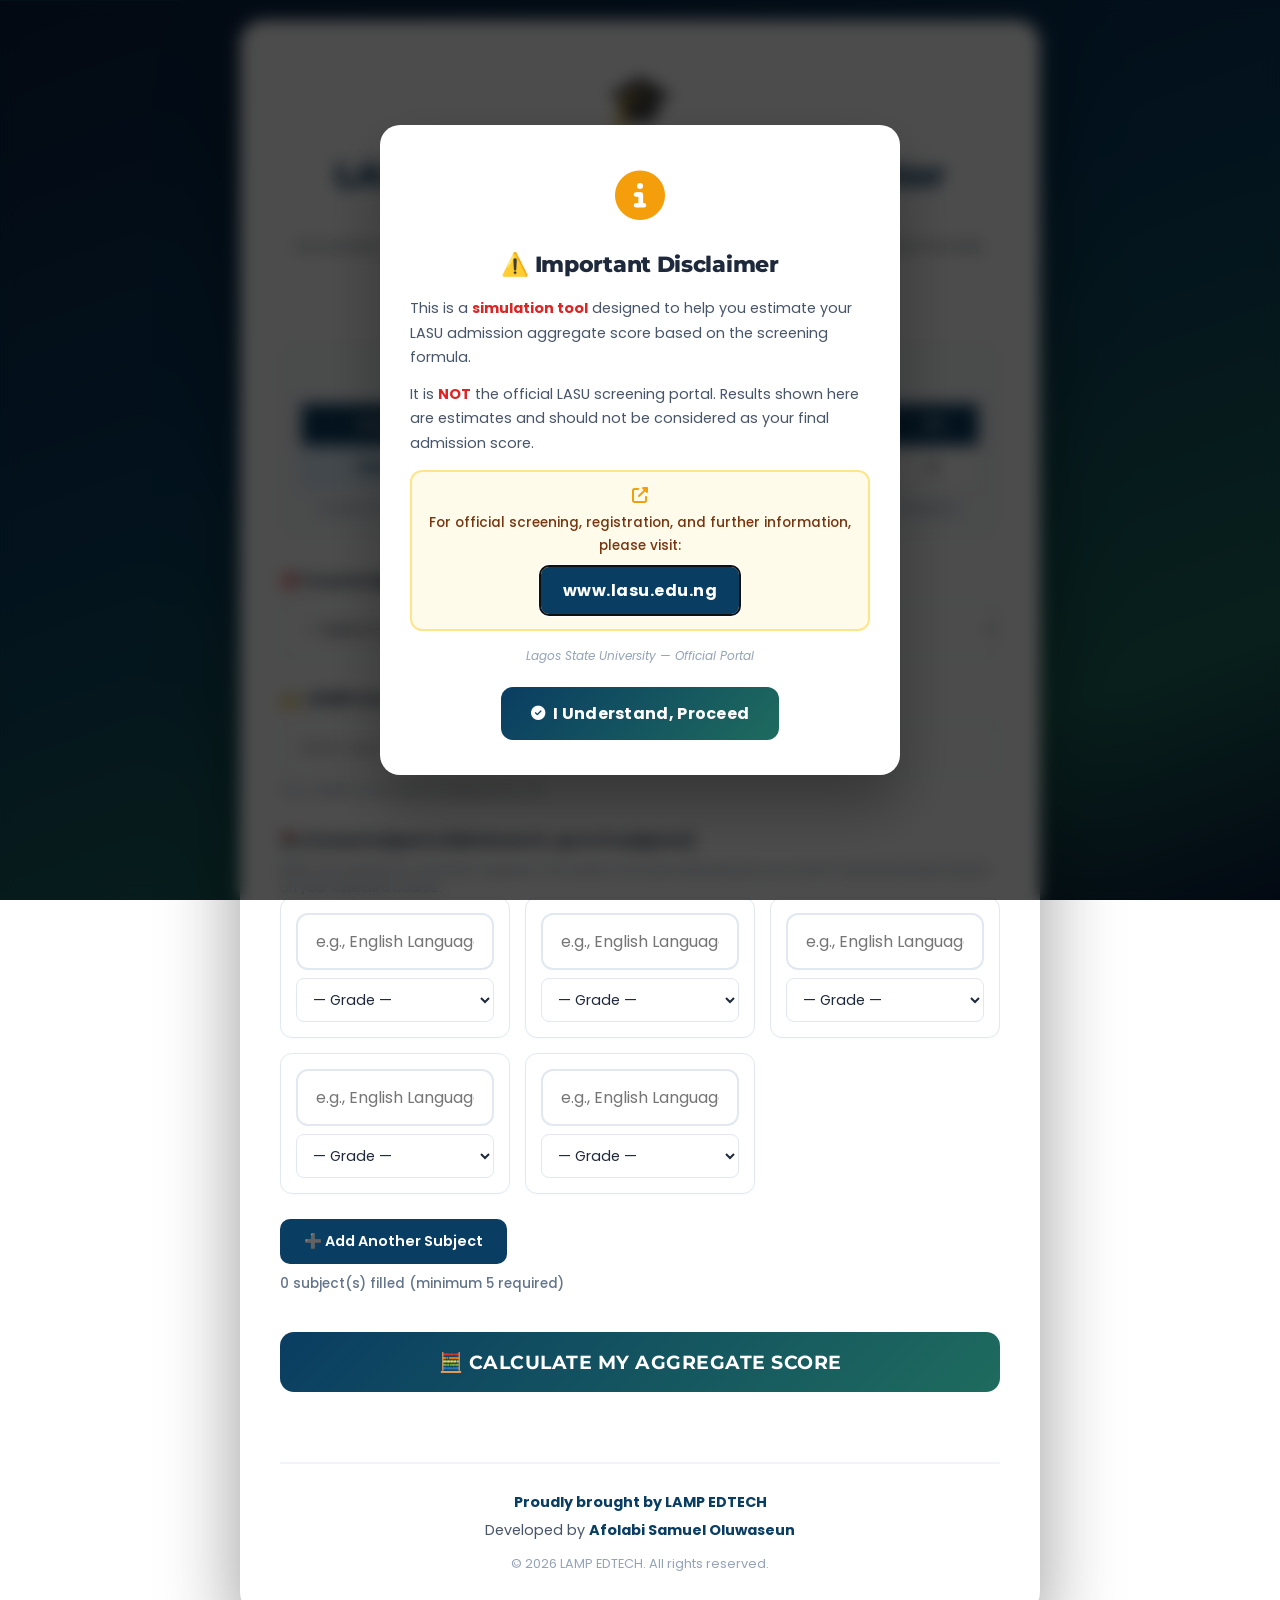
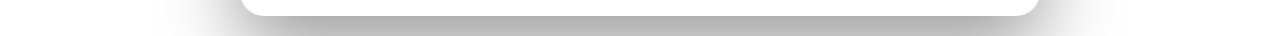
==== index.html @ bafcbec0 "Build: LASU Calculator 2026/2027 by LAMP EDTECH" ====
<!DOCTYPE html>
<html lang="en">
<head>
    <meta charset="UTF-8">
    <meta name="viewport" content="width=device-width, initial-scale=1.0">
    <meta name="description" content="LASU Aggregate Score Calculator — Accurately compute your Lagos State University admission screening score using the updated 2026/2027 formula. Built by LAMP EDTECH.">
    <meta name="author" content="Afolabi Samuel Oluwaseun">
    <meta name="robots" content="index, follow">
    <meta name="keywords" content="LASU aggregate calculator, LASU screening score, LASU admission 2026, Lagos State University aggregate, LASU post UTME calculator, JAMB score calculator, O'Level grading points, LASU cut off mark, LAMP EDTECH, Afolabi Samuel Oluwaseun">
    <meta http-equiv="X-Frame-Options" content="DENY">
    <meta name="google-site-verification" content="2TdsOLUI5B5F-G9WFXVzpmlp4ZjfDeLFNkcHm5GPo3M" />
    
    <title>LASU Aggregate Score Calculator 2026/2027 | LAMP EDTECH</title>
    
    <!-- Open Graph / Social Media Meta Tags -->
    <meta property="og:type" content="website">
    <meta property="og:url" content="https://afolabisamuel.netlify.app/lasu-calculator">
    <meta property="og:title" content="LASU Aggregate Score Calculator 2026/2027 | Free Online Tool">
    <meta property="og:description" content="Calculate your Lagos State University (LASU) admission aggregate score instantly. Uses the updated screening formula — JAMB × 0.15 + Best 5 O'Level relevant grades. Built by LAMP EDTECH.">
    <meta property="og:image" content="https://afolabisamuel.netlify.app/lasu-calculator-og.jpg">
    <meta property="og:image:alt" content="LASU Aggregate Score Calculator by LAMP EDTECH">
    <meta property="og:image:width" content="1200">
    <meta property="og:image:height" content="630">
    <meta property="og:site_name" content="LAMP EDTECH — LASU Aggregate Calculator">
    <meta property="og:locale" content="en_NG">
    
    <!-- Twitter Card -->
    <meta name="twitter:card" content="summary_large_image">
    <meta name="twitter:url" content="https://afolabisamuel.netlify.app/lasu-calculator">
    <meta name="twitter:title" content="LASU Aggregate Score Calculator 2026/2027 | LAMP EDTECH">
    <meta name="twitter:description" content="Instantly compute your LASU admission aggregate score. JAMB × 0.15 + Best 5 O'Level grades. Updated 2026/2027 screening formula.">
    <meta name="twitter:image" content="https://afolabisamuel.netlify.app/lasu-calculator-og.jpg">
    <meta name="twitter:image:alt" content="LASU Aggregate Score Calculator interface">

    <!-- Favicon & Icons -->
    <link rel="icon" type="image/svg+xml" href="logo.png">
    <link rel="apple-touch-icon" href="logo.png">
    <link rel="canonical" href="https://afolabisamuel.netlify.app/lasu-calculator">
    
    <!-- Fonts -->
    <link href="https://fonts.googleapis.com/css2?family=Poppins:wght@300;400;600;700;800&family=Montserrat:wght@400;500;700;900&display=swap" rel="stylesheet">
    
    <!-- Font Awesome Icons -->
    <link rel="stylesheet" href="https://cdnjs.cloudflare.com/ajax/libs/font-awesome/6.4.0/css/all.min.css">
    
    <!-- Stylesheet -->
    <link rel="stylesheet" href="style.css">

    <!-- Structured Data -->
    <script type="application/ld+json">
    {
      "@context": "https://schema.org",
      "@type": "WebApplication",
      "name": "LASU Aggregate Score Calculator",
      "url": "https://afolabisamuel.netlify.app/lasu-calculator",
      "description": "Calculate your Lagos State University admission aggregate score using the updated 2026/2027 screening formula.",
      "applicationCategory": "EducationalApplication",
      "operatingSystem": "All",
      "browserRequirements": "Requires JavaScript",
      "offers": {
        "@type": "Offer",
        "price": "0",
        "priceCurrency": "NGN"
      },
      "author": {
        "@type": "Person",
        "name": "Afolabi Samuel Oluwaseun",
        "url": "https://afolabisamuel.netlify.app/",
        "jobTitle": "Full-Stack Developer & Mathematics Educator",
        "alumniOf": {
          "@type": "CollegeOrUniversity",
          "name": "Lagos State University (LASU)"
        }
      },
      "publisher": {
        "@type": "Organization",
        "name": "LAMP EDTECH",
        "url": "https://afolabisamuel.netlify.app/"
      },
      "about": {
        "@type": "Thing",
        "name": "LASU Admission Screening",
        "description": "The Lagos State University admission screening aggregate is calculated as JAMB Score × 0.15 plus the sum of points from the best 5 relevant O'Level subjects."
      },
      "keywords": "LASU aggregate, LASU screening, LASU admission, JAMB calculation, O'Level points"
    }
    </script>

    <!-- Breadcrumb Structured Data -->
    <script type="application/ld+json">
    {
      "@context": "https://schema.org",
      "@type": "BreadcrumbList",
      "itemListElement": [
        {
          "@type": "ListItem",
          "position": 1,
          "name": "Home",
          "item": "https://afolabisamuel.netlify.app/"
        },
        {
          "@type": "ListItem",
          "position": 2,
          "name": "LASU Aggregate Calculator",
          "item": "https://afolabisamuel.netlify.app/lasu-calculator"
        }
      ]
    }
    </script>
</head>
<body>
    <!-- Skip to Main Content (Accessibility) -->
    <a href="#main-content" class="skip-link">Skip to main content</a>

    <!-- Main Content -->
    <main id="main-content">
        <div class="container">
            
            <!-- Header -->
            <header class="header">
                <div class="logo-text" aria-hidden="true">🎓</div>
                <h1>LASU Aggregate Score Calculator</h1>
                <p class="subtitle">Lagos State University — New Screening Formula 2026/2027</p>
                <p class="header-description">Accurately compute your LASU admission aggregate score using the official updated formula. 
                JAMB Score × 0.15 + Best 5 Relevant O'Level Subject Points.</p>
            </header>

            <!-- Grade Points Reference Table -->
            <section class="grade-reference" aria-label="O'Level Grade Points Reference">
                <h2>📊 O'Level Grade Points Reference</h2>
                <table>
                    <caption class="sr-only">Grade to Points conversion table for O'Level results</caption>
                    <thead>
                        <tr>
                            <th scope="col">Grade</th>
                            <td>A1</td>
                            <td>B2</td>
                            <td>B3</td>
                            <td>C4</td>
                            <td>C5</td>
                            <td>C6</td>
                        </tr>
                    </thead>
                    <tbody>
                        <tr>
                            <th scope="row">Points</th>
                            <td>8</td>
                            <td>7</td>
                            <td>6</td>
                            <td>5</td>
                            <td>4</td>
                            <td>3</td>
                        </tr>
                    </tbody>
                </table>
                <p class="table-note">Grades D7, E8, and F9 earn 0 points. The system automatically selects your best 5 relevant subjects.</p>
            </section>

            <!-- Course Selection -->
            <section class="form-section">
                <label for="courseSelect">🎯 Course Applied For</label>
                <select id="courseSelect" onchange="handleCourseChange()" aria-describedby="courseHint">
                    <option value="">— Select from list or type below —</option>
                    <optgroup label="Faculty of Science">
                        <option value="Medicine & Surgery">Medicine & Surgery</option>
                        <option value="Pharmacy">Pharmacy</option>
                        <option value="Nursing Science">Nursing Science</option>
                        <option value="Computer Science">Computer Science</option>
                        <option value="Biochemistry">Biochemistry</option>
                        <option value="Microbiology">Microbiology</option>
                        <option value="Physics">Physics</option>
                        <option value="Chemistry">Chemistry</option>
                    </optgroup>
                    <optgroup label="Faculty of Engineering">
                        <option value="Mechanical Engineering">Mechanical Engineering</option>
                        <option value="Electrical Engineering">Electrical Engineering</option>
                        <option value="Civil Engineering">Civil Engineering</option>
                        <option value="Chemical Engineering">Chemical Engineering</option>
                    </optgroup>
                    <optgroup label="Faculty of Law">
                        <option value="Law">Law (LL.B)</option>
                    </optgroup>
                    <optgroup label="Faculty of Management Sciences">
                        <option value="Accounting">Accounting</option>
                        <option value="Business Administration">Business Administration</option>
                        <option value="Banking & Finance">Banking & Finance</option>
                        <option value="Marketing">Marketing</option>
                    </optgroup>
                    <optgroup label="Faculty of Arts & Social Sciences">
                        <option value="Mass Communication">Mass Communication</option>
                        <option value="Political Science">Political Science</option>
                        <option value="Sociology">Sociology</option>
                        <option value="Economics">Economics</option>
                        <option value="English Language">English & Literary Studies</option>
                    </optgroup>
                    <option value="__other__">🔹 Other (Type manually below)</option>
                </select>
                <input 
                    type="text" 
                    id="courseManual" 
                    placeholder="If course not listed, type it here" 
                    onfocus="handleManualCourseFocus()"
                    oninput="handleManualCourseInput()"
                    aria-label="Manual course entry"
                >
                <small id="courseHint" class="hint-text" role="status" aria-live="polite"></small>
            </section>

            <!-- JAMB Score -->
            <section class="form-section">
                <label for="jambScore">✍️ JAMB Score (0 – 400)</label>
                <input 
                    type="number" 
                    id="jambScore" 
                    min="0" 
                    max="400" 
                    placeholder="Enter your JAMB score here"
                    aria-describedby="jambHint"
                >
                <small id="jambHint" class="hint-text">Your JAMB score will be multiplied by 0.15</small>
            </section>

            <!-- O'Level Subjects -->
            <section class="form-section">
                <label>📚 O'Level Subjects (Minimum 5, up to 9 subjects)</label>
                <p class="hint-text">Enter your grades for at least 5 subjects. The system will automatically pick your best 5 relevant grades based on your selected course.</p>
                
                <div id="subjectsContainer" class="subjects-container" role="group" aria-label="O'Level subjects entry">
                    <!-- Subject rows will be added dynamically by JavaScript -->
                </div>
                
                <button type="button" class="add-subject-btn" id="addSubjectBtn" onclick="addSubjectRow()" aria-label="Add another subject row">
                    ➕ Add Another Subject
                </button>
                <small id="subjectCount" class="hint-text" role="status" aria-live="polite">0 subjects added (minimum 5 required)</small>
            </section>

            <!-- Calculate Button -->
            <button class="calculate-btn" onclick="calculateAggregate()" aria-label="Calculate your LASU aggregate score">
                🧮 Calculate My Aggregate Score
            </button>

            <!-- Result Section -->
            <section id="resultContainer" class="result-container" aria-live="polite" aria-atomic="true">
                <div class="result-header">
                    <h2>📋 Your LASU Aggregate Result</h2>
                </div>
                <div class="aggregate-score-display">
                    <span class="aggregate-number" id="aggregateScore">0.00%</span>
                </div>
                <div id="breakdownContainer" class="breakdown-container">
                    <!-- Breakdown inserted by JavaScript -->
                </div>
                <div class="result-note">
                    <p>⚠️ This is an estimate based on the updated LASU screening formula.</p>
                    <p>Please verify with the <a href="https://lasu.edu.ng" target="_blank" rel="noopener noreferrer">official LASU portal</a>.</p>
                </div>
            </section>

            <!-- Footer -->
            <footer class="footer">
                <p><strong>Proudly brought by LAMP EDTECH</strong></p>
                <p>Developed by <strong>Afolabi Samuel Oluwaseun</strong></p>
                <p class="footer-small">© 2026 LAMP EDTECH. All rights reserved.</p>
            </footer>

        </div>
    </main>

    <!-- JavaScript -->
    <script src="script.js"></script>
</body>
</html>
---- style.css ----
/* ============================================
   LASU Aggregate Calculator — LAMP EDTECH
   Developed by Afolabi Samuel Oluwaseun
   ============================================ */

/* ---------- RESET & BASE ---------- */
* {
    margin: 0;
    padding: 0;
    box-sizing: border-box;
}

body {
    font-family: 'Poppins', 'Segoe UI', sans-serif;
    background: linear-gradient(160deg, #0a1f3f 0%, #0a3d62 40%, #1e6b5e 80%, #0a1f3f 100%);
    background-attachment: fixed;
    min-height: 100vh;
    padding: 20px;
    display: flex;
    align-items: center;
    justify-content: center;
    color: #333;
}

.sr-only {
    position: absolute;
    width: 1px;
    height: 1px;
    padding: 0;
    margin: -1px;
    overflow: hidden;
    clip: rect(0, 0, 0, 0);
    border: 0;
}

.skip-link {
    position: absolute;
    top: -40px;
    left: 0;
    background: #0a3d62;
    color: white;
    padding: 8px;
    z-index: 100;
    transition: top 0.3s;
}
.skip-link:focus {
    top: 0;
}

.container {
    background: #ffffff;
    border-radius: 24px;
    padding: 40px;
    max-width: 800px;
    width: 100%;
    box-shadow: 0 30px 80px rgba(0, 0, 0, 0.4);
}

/* ---------- HEADER ---------- */
.header {
    text-align: center;
    margin-bottom: 35px;
    padding-bottom: 25px;
    border-bottom: 2px solid #f0f4f8;
}

.logo-text {
    font-size: 55px;
    margin-bottom: 10px;
}

.header h1 {
    font-family: 'Montserrat', sans-serif;
    color: #0a3d62;
    font-size: 2.2rem;
    font-weight: 800;
    margin-bottom: 5px;
    letter-spacing: -0.5px;
}

.subtitle {
    color: #64748b;
    font-size: 1rem;
    font-weight: 500;
}

.header-description {
    margin-top: 10px;
    font-size: 0.9rem;
    color: #475569;
    line-height: 1.5;
}

/* ---------- GRADE REFERENCE TABLE ---------- */
.grade-reference {
    background: #f8fafc;
    border: 1px solid #e2e8f0;
    border-radius: 16px;
    padding: 20px;
    margin-bottom: 30px;
}

.grade-reference h2 {
    font-size: 1.1rem;
    color: #0a3d62;
    margin-bottom: 15px;
    text-align: center;
    font-weight: 700;
}

.grade-reference table {
    width: 100%;
    border-collapse: collapse;
    font-size: 0.9rem;
}

.grade-reference th,
.grade-reference td {
    padding: 10px 8px;
    text-align: center;
    border: 1px solid #cbd5e1;
}

.grade-reference thead th,
.grade-reference thead td {
    background: #0a3d62;
    color: white;
    font-weight: 600;
}

.grade-reference tbody th {
    background: #e0f2fe;
    color: #0a3d62;
    font-weight: 700;
}

.grade-reference tbody td {
    background: #ffffff;
    font-weight: 600;
    color: #1e293b;
}

.table-note {
    font-size: 0.8rem;
    color: #64748b;
    margin-top: 10px;
    text-align: center;
}

/* ---------- FORM SECTIONS ---------- */
.form-section {
    margin-bottom: 28px;
}

.form-section label {
    display: block;
    font-weight: 700;
    color: #1e293b;
    margin-bottom: 8px;
    font-size: 1rem;
}

.form-section input[type="text"],
.form-section input[type="number"],
.form-section select {
    width: 100%;
    padding: 14px 18px;
    border: 2px solid #e2e8f0;
    border-radius: 12px;
    font-size: 1rem;
    transition: all 0.3s ease;
    background: #ffffff;
    color: #1e293b;
    font-family: 'Poppins', sans-serif;
}

.form-section input:focus,
.form-section select:focus {
    border-color: #0a3d62;
    outline: none;
    box-shadow: 0 0 0 4px rgba(10, 61, 98, 0.1);
}

#courseManual {
    margin-top: 12px;
    display: none;
}

#courseManual.active {
    display: block;
}

.hint-text {
    display: block;
    margin-top: 6px;
    font-size: 0.8rem;
    color: #64748b;
    font-weight: 400;
}

/* ---------- SUBJECTS GRID ---------- */
.subjects-container {
    display: grid;
    grid-template-columns: repeat(auto-fill, minmax(220px, 1fr));
    gap: 15px;
    transition: all 0.3s ease;
    margin-bottom: 10px;
}

.subject-card {
    background: #ffffff;
    border: 1.5px solid #e2e8f0;
    border-radius: 12px;
    padding: 15px;
    transition: all 0.3s ease;
    box-shadow: 0 1px 3px rgba(0,0,0,0.02);
}

.subject-card:hover {
    border-color: #0a3d62;
    box-shadow: 0 6px 15px rgba(10, 61, 98, 0.08);
    transform: translateY(-2px);
}

.subject-card input {
    width: 100%;
    padding: 10px 12px;
    border: 1.5px solid #e2e8f0;
    border-radius: 8px;
    font-size: 0.9rem;
    margin-bottom: 8px;
    background: #fff;
    font-family: 'Poppins', sans-serif;
}

.subject-card input:focus {
    border-color: #1e6b5e;
    outline: none;
}

.subject-card select {
    width: 100%;
    padding: 10px 12px;
    border: 1.5px solid #e2e8f0;
    border-radius: 8px;
    font-size: 0.9rem;
    background: #fff;
    cursor: pointer;
    font-family: 'Poppins', sans-serif;
}

.subject-card select:focus {
    border-color: #1e6b5e;
    outline: none;
}

.remove-subject-btn {
    background: #fee2e2;
    color: #b91c1c;
    border: 1px solid #fecaca;
    padding: 6px 12px;
    border-radius: 6px;
    font-size: 0.75rem;
    cursor: pointer;
    margin-top: 8px;
    transition: all 0.3s;
    font-weight: 600;
}

.remove-subject-btn:hover {
    background: #fecaca;
    color: #7f1d1d;
}

.add-subject-btn {
    background: #0a3d62;
    color: white;
    border: none;
    padding: 12px 24px;
    border-radius: 10px;
    cursor: pointer;
    font-size: 0.9rem;
    font-weight: 600;
    margin-top: 15px;
    transition: all 0.3s ease;
    font-family: 'Poppins', sans-serif;
}

.add-subject-btn:hover {
    background: #1e6b5e;
    transform: translateY(-2px);
    box-shadow: 0 6px 15px rgba(10, 61, 98, 0.2);
}

.add-subject-btn:disabled {
    background: #94a3b8;
    cursor: not-allowed;
    transform: none;
    box-shadow: none;
}

#subjectCount {
    margin-top: 10px;
    font-weight: 500;
    font-size: 0.85rem;
    color: #64748b;
}

#subjectCount.valid {
    color: #16a34a;
    font-weight: 600;
}

/* ---------- CALCULATE BUTTON ---------- */
.calculate-btn {
    width: 100%;
    background: linear-gradient(135deg, #0a3d62, #1e6b5e);
    color: white;
    border: none;
    padding: 18px;
    border-radius: 14px;
    font-size: 1.2rem;
    font-weight: 700;
    cursor: pointer;
    margin-top: 10px;
    margin-bottom: 30px;
    letter-spacing: 0.5px;
    transition: all 0.3s ease;
    font-family: 'Montserrat', sans-serif;
    text-transform: uppercase;
}

.calculate-btn:hover {
    transform: translateY(-3px);
    box-shadow: 0 15px 40px rgba(10, 61, 98, 0.4);
}

.calculate-btn:active {
    transform: translateY(0);
}

/* ---------- RESULT SECTION ---------- */
.result-container {
    display: none;
    background: #f0fdf4;
    border: 2px solid #bbf7d0;
    border-radius: 20px;
    padding: 35px 30px;
    text-align: center;
    opacity: 0;
    transform: translateY(20px);
    transition: all 0.4s ease;
    margin-top: 10px;
}

.result-container.show {
    display: block;
    opacity: 1;
    transform: translateY(0);
}

.result-header h2 {
    color: #166534;
    font-size: 1.3rem;
    margin-bottom: 20px;
    font-weight: 700;
}

.aggregate-score-display {
    margin: 20px 0;
}

.aggregate-number {
    font-size: 4rem;
    font-weight: 900;
    color: #0a3d62;
    letter-spacing: -1px;
    font-family: 'Montserrat', sans-serif;
    background: linear-gradient(to right, #0a3d62, #1e6b5e);
    -webkit-background-clip: text;
    -webkit-text-fill-color: transparent;
    background-clip: text;
}

.breakdown-container {
    background: white;
    border-radius: 16px;
    padding: 25px;
    margin-top: 25px;
    text-align: left;
    box-shadow: 0 10px 25px rgba(0,0,0,0.03);
    border: 1px solid #e2e8f0;
}

.breakdown-item {
    display: flex;
    justify-content: space-between;
    align-items: center;
    padding: 12px 0;
    border-bottom: 1px solid #f1f5f9;
    font-size: 0.95rem;
}

.breakdown-item:last-of-type {
    border-bottom: none;
}

.breakdown-label {
    color: #475569;
}

.breakdown-value {
    font-weight: 700;
    color: #1e293b;
}

.relevant-subjects-list {
    margin-top: 15px;
    padding: 15px;
    background: #fffbeb;
    border-radius: 10px;
    font-size: 0.85rem;
    color: #78350f;
    line-height: 1.7;
    border: 1px solid #fde68a;
}

.result-note {
    margin-top: 20px;
    font-size: 0.8rem;
    color: #64748b;
    line-height: 1.6;
}

.result-note a {
    color: #0a3d62;
    font-weight: 600;
    text-decoration: underline;
}

.result-note a:hover {
    color: #1e6b5e;
}

/* ---------- FOOTER ---------- */
.footer {
    text-align: center;
    margin-top: 40px;
    padding-top: 25px;
    border-top: 2px solid #f1f5f9;
    color: #475569;
    font-size: 0.9rem;
    line-height: 1.9;
}

.footer strong {
    color: #0a3d62;
}

.footer-small {
    font-size: 0.8rem;
    color: #94a3b8;
    margin-top: 8px;
}

/* ---------- RESPONSIVE ---------- */
@media (max-width: 650px) {
    .container {
        padding: 25px 20px;
    }

    .subjects-container {
        grid-template-columns: 1fr;
    }

    .header h1 {
        font-size: 1.8rem;
    }

    .aggregate-number {
        font-size: 3rem;
    }

    .grade-reference th,
    .grade-reference td {
        padding: 6px 4px;
        font-size: 0.7rem;
    }
}

/* ============================================
   DISCLAIMER MODAL STYLES
   ============================================ */

.disclaimer-overlay {
    position: fixed;
    top: 0;
    left: 0;
    width: 100%;
    height: 100%;
    background: rgba(0, 0, 0, 0.7);
    backdrop-filter: blur(8px);
    -webkit-backdrop-filter: blur(8px);
    z-index: 1000;
    display: flex;
    align-items: center;
    justify-content: center;
    padding: 20px;
    opacity: 0;
    transition: opacity 0.3s ease;
}

.disclaimer-overlay.active {
    opacity: 1;
}

.disclaimer-modal {
    background: #ffffff;
    border-radius: 20px;
    padding: 35px 30px;
    max-width: 520px;
    width: 100%;
    text-align: center;
    box-shadow: 0 30px 60px rgba(0, 0, 0, 0.3);
    transform: translateY(30px) scale(0.95);
    transition: transform 0.4s cubic-bezier(0.175, 0.885, 0.32, 1.275);
    position: relative;
}

.disclaimer-modal.active {
    transform: translateY(0) scale(1);
}

.disclaimer-icon {
    font-size: 50px;
    color: #f59e0b;
    margin-bottom: 15px;
    animation: pulse 2s infinite;
}

@keyframes pulse {
    0%, 100% { transform: scale(1); opacity: 1; }
    50% { transform: scale(1.1); opacity: 0.8; }
}

.disclaimer-title {
    font-family: 'Montserrat', sans-serif;
    font-size: 1.4rem;
    font-weight: 800;
    color: #1e293b;
    margin-bottom: 18px;
    letter-spacing: -0.3px;
}

.disclaimer-body {
    text-align: left;
    color: #475569;
    font-size: 0.9rem;
    line-height: 1.7;
    margin-bottom: 8px;
}

.disclaimer-body p {
    margin-bottom: 12px;
}

.disclaimer-body strong {
    color: #dc2626;
}

.disclaimer-highlight {
    background: #fffbeb;
    border: 2px solid #fde68a;
    border-radius: 12px;
    padding: 15px;
    margin: 15px 0;
    text-align: center;
}

.disclaimer-highlight i {
    color: #f59e0b;
    font-size: 1rem;
    display: block;
    margin-bottom: 8px;
}

.disclaimer-highlight span {
    display: block;
    font-size: 0.85rem;
    color: #78350f;
    margin-bottom: 10px;
    font-weight: 500;
}

.disclaimer-link {
    display: inline-block;
    background: #0a3d62;
    color: #ffffff;
    padding: 10px 22px;
    border-radius: 8px;
    font-weight: 700;
    font-size: 1rem;
    text-decoration: none;
    transition: all 0.3s ease;
    letter-spacing: 0.5px;
}

.disclaimer-link:hover {
    background: #1e6b5e;
    transform: translateY(-2px);
    box-shadow: 0 8px 20px rgba(10, 61, 98, 0.3);
    text-decoration: none;
    color: #ffffff;
}

.disclaimer-footer-text {
    text-align: center;
    font-size: 0.75rem;
    color: #94a3b8;
    margin-top: 5px;
    font-style: italic;
}

.disclaimer-actions {
    margin-top: 20px;
    display: flex;
    justify-content: center;
}

.disclaimer-btn-primary {
    background: linear-gradient(135deg, #0a3d62, #1e6b5e);
    color: #ffffff;
    border: none;
    padding: 14px 30px;
    border-radius: 12px;
    font-size: 1rem;
    font-weight: 700;
    cursor: pointer;
    transition: all 0.3s ease;
    font-family: 'Poppins', sans-serif;
    display: flex;
    align-items: center;
    gap: 8px;
    letter-spacing: 0.3px;
}

.disclaimer-btn-primary:hover {
    transform: translateY(-2px);
    box-shadow: 0 12px 30px rgba(10, 61, 98, 0.35);
}

.disclaimer-btn-primary:active {
    transform: translateY(0);
}

.disclaimer-btn-primary i {
    font-size: 0.9rem;
}

/* Responsive for disclaimer */
@media (max-width: 600px) {
    .disclaimer-modal {
        padding: 25px 20px;
    }

    .disclaimer-title {
        font-size: 1.2rem;
    }

    .disclaimer-link {
        font-size: 0.9rem;
        padding: 8px 16px;
    }
}
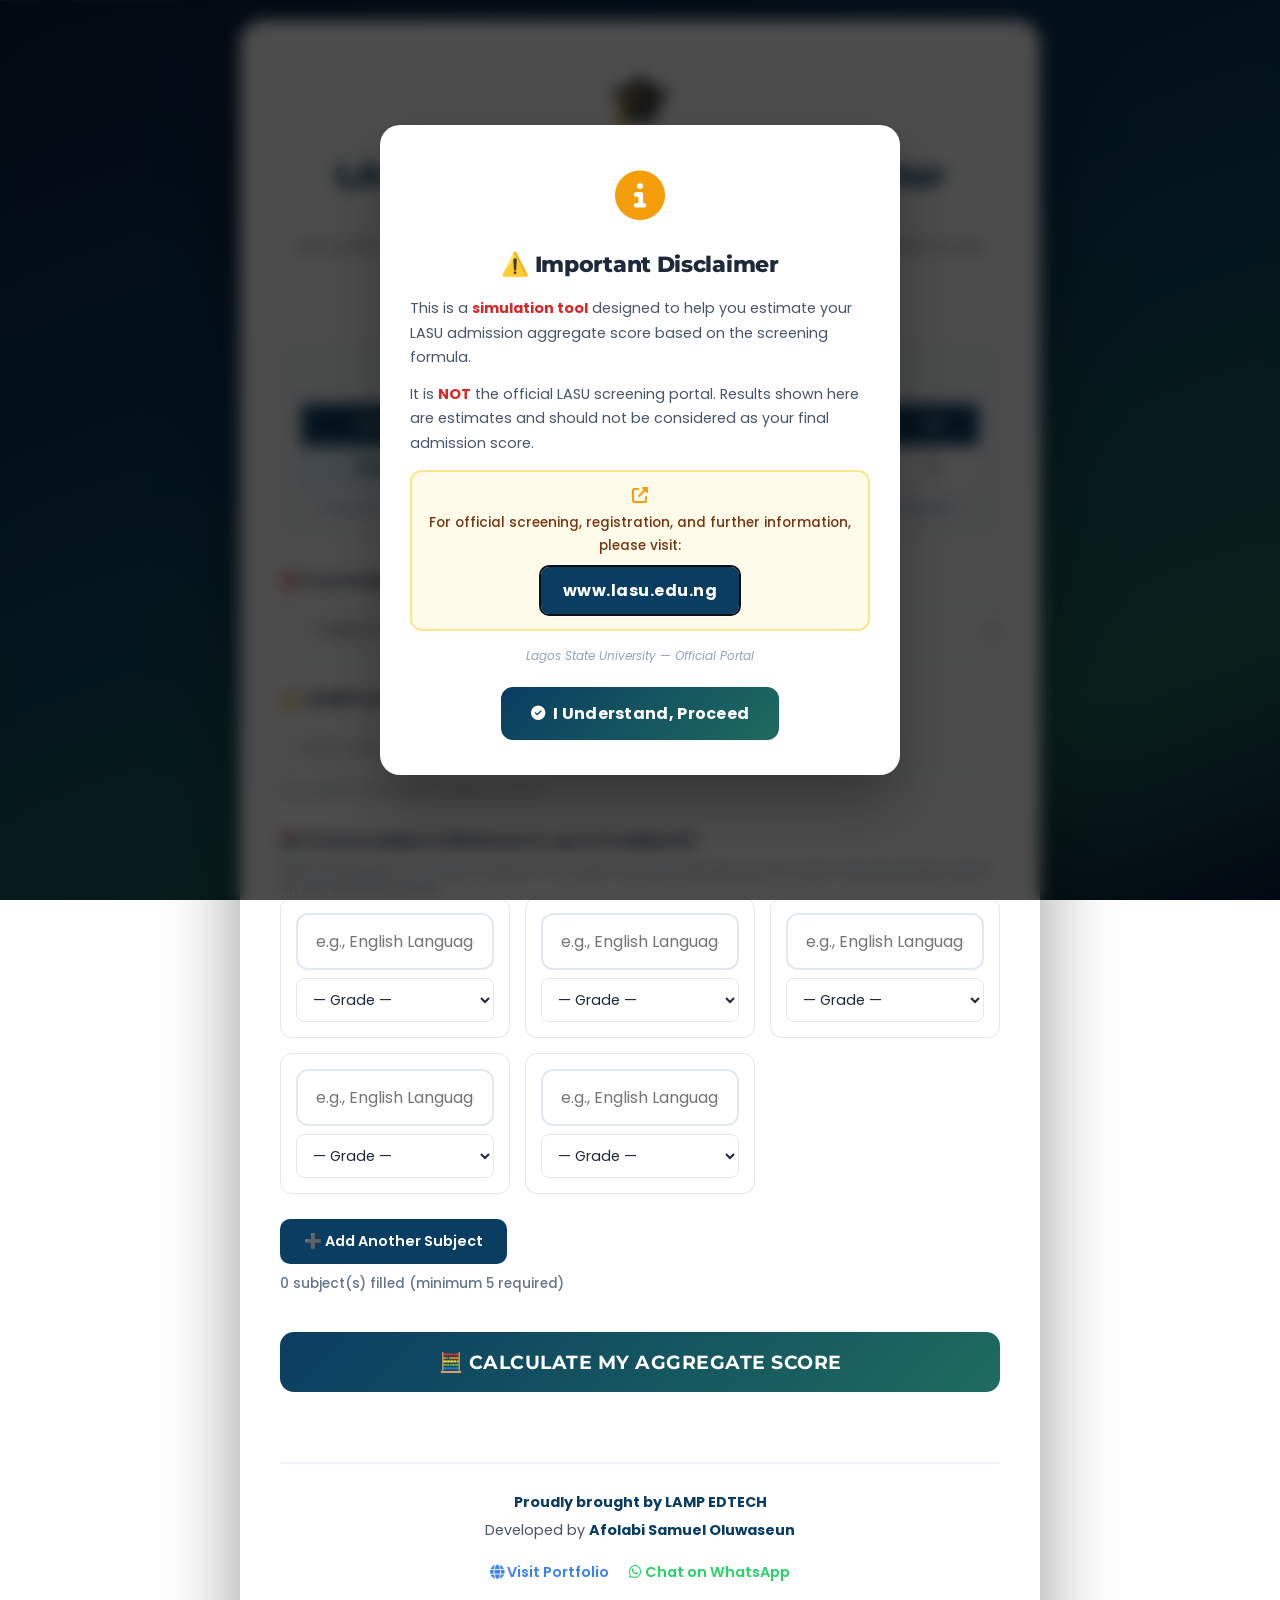
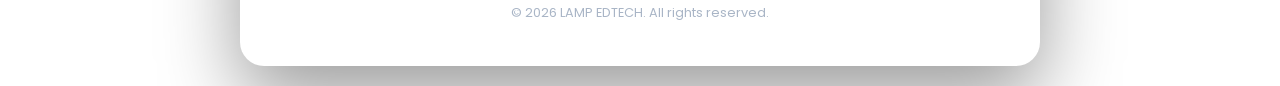
==== commit 41ba1298: "Update: Added Portfolio link and WhatsApp button to footer" ====
--- a/index.html
+++ b/index.html
@@ -8,51 +8,44 @@
     <meta name="robots" content="index, follow">
     <meta name="keywords" content="LASU aggregate calculator, LASU screening score, LASU admission 2026, Lagos State University aggregate, LASU post UTME calculator, JAMB score calculator, O'Level grading points, LASU cut off mark, LAMP EDTECH, Afolabi Samuel Oluwaseun">
     <meta http-equiv="X-Frame-Options" content="DENY">
-    <meta name="google-site-verification" content="2TdsOLUI5B5F-G9WFXVzpmlp4ZjfDeLFNkcHm5GPo3M" />
+    
     
     <title>LASU Aggregate Score Calculator 2026/2027 | LAMP EDTECH</title>
     
-    <!-- Open Graph / Social Media Meta Tags -->
     <meta property="og:type" content="website">
-    <meta property="og:url" content="https://afolabisamuel.netlify.app/lasu-calculator">
+    <meta property="og:url" content="https://lasu-screening-calculator.netlify.app/">
     <meta property="og:title" content="LASU Aggregate Score Calculator 2026/2027 | Free Online Tool">
     <meta property="og:description" content="Calculate your Lagos State University (LASU) admission aggregate score instantly. Uses the updated screening formula — JAMB × 0.15 + Best 5 O'Level relevant grades. Built by LAMP EDTECH.">
-    <meta property="og:image" content="https://afolabisamuel.netlify.app/lasu-calculator-og.jpg">
+    <meta property="og:image" content="https://lasu-screening-calculator.netlify.app/lasu-calculator-og.jpg">
     <meta property="og:image:alt" content="LASU Aggregate Score Calculator by LAMP EDTECH">
     <meta property="og:image:width" content="1200">
     <meta property="og:image:height" content="630">
     <meta property="og:site_name" content="LAMP EDTECH — LASU Aggregate Calculator">
     <meta property="og:locale" content="en_NG">
     
-    <!-- Twitter Card -->
     <meta name="twitter:card" content="summary_large_image">
-    <meta name="twitter:url" content="https://afolabisamuel.netlify.app/lasu-calculator">
+    <meta name="twitter:url" content="https://lasu-screening-calculator.netlify.app/">
     <meta name="twitter:title" content="LASU Aggregate Score Calculator 2026/2027 | LAMP EDTECH">
     <meta name="twitter:description" content="Instantly compute your LASU admission aggregate score. JAMB × 0.15 + Best 5 O'Level grades. Updated 2026/2027 screening formula.">
-    <meta name="twitter:image" content="https://afolabisamuel.netlify.app/lasu-calculator-og.jpg">
+    <meta name="twitter:image" content="https://lasu-screening-calculator.netlify.app/lasu-calculator-og.jpg">
     <meta name="twitter:image:alt" content="LASU Aggregate Score Calculator interface">
 
-    <!-- Favicon & Icons -->
     <link rel="icon" type="image/svg+xml" href="logo.png">
     <link rel="apple-touch-icon" href="logo.png">
-    <link rel="canonical" href="https://afolabisamuel.netlify.app/lasu-calculator">
-    
-    <!-- Fonts -->
+    <link rel="canonical" href="https://lasu-screening-calculator.netlify.app/">
+    
     <link href="https://fonts.googleapis.com/css2?family=Poppins:wght@300;400;600;700;800&family=Montserrat:wght@400;500;700;900&display=swap" rel="stylesheet">
     
-    <!-- Font Awesome Icons -->
     <link rel="stylesheet" href="https://cdnjs.cloudflare.com/ajax/libs/font-awesome/6.4.0/css/all.min.css">
     
-    <!-- Stylesheet -->
     <link rel="stylesheet" href="style.css">
 
-    <!-- Structured Data -->
     <script type="application/ld+json">
     {
       "@context": "https://schema.org",
       "@type": "WebApplication",
       "name": "LASU Aggregate Score Calculator",
-      "url": "https://afolabisamuel.netlify.app/lasu-calculator",
+      "url": "https://lasu-screening-calculator.netlify.app/",
       "description": "Calculate your Lagos State University admission aggregate score using the updated 2026/2027 screening formula.",
       "applicationCategory": "EducationalApplication",
       "operatingSystem": "All",
@@ -65,7 +58,7 @@
       "author": {
         "@type": "Person",
         "name": "Afolabi Samuel Oluwaseun",
-        "url": "https://afolabisamuel.netlify.app/",
+        "url": "https://lasu-screening-calculator.netlify.app/",
         "jobTitle": "Full-Stack Developer & Mathematics Educator",
         "alumniOf": {
           "@type": "CollegeOrUniversity",
@@ -75,7 +68,7 @@
       "publisher": {
         "@type": "Organization",
         "name": "LAMP EDTECH",
-        "url": "https://afolabisamuel.netlify.app/"
+        "url": "https://lasu-screening-calculator.netlify.app/"
       },
       "about": {
         "@type": "Thing",
@@ -86,7 +79,6 @@
     }
     </script>
 
-    <!-- Breadcrumb Structured Data -->
     <script type="application/ld+json">
     {
       "@context": "https://schema.org",
@@ -96,27 +88,24 @@
           "@type": "ListItem",
           "position": 1,
           "name": "Home",
-          "item": "https://afolabisamuel.netlify.app/"
+          "item": "https://lasu-screening-calculator.netlify.app/"
         },
         {
           "@type": "ListItem",
           "position": 2,
           "name": "LASU Aggregate Calculator",
-          "item": "https://afolabisamuel.netlify.app/lasu-calculator"
+          "item": "https://lasu-screening-calculator.netlify.app/"
         }
       ]
     }
     </script>
 </head>
 <body>
-    <!-- Skip to Main Content (Accessibility) -->
     <a href="#main-content" class="skip-link">Skip to main content</a>
 
-    <!-- Main Content -->
     <main id="main-content">
         <div class="container">
             
-            <!-- Header -->
             <header class="header">
                 <div class="logo-text" aria-hidden="true">🎓</div>
                 <h1>LASU Aggregate Score Calculator</h1>
@@ -125,7 +114,6 @@
                 JAMB Score × 0.15 + Best 5 Relevant O'Level Subject Points.</p>
             </header>
 
-            <!-- Grade Points Reference Table -->
             <section class="grade-reference" aria-label="O'Level Grade Points Reference">
                 <h2>📊 O'Level Grade Points Reference</h2>
                 <table>
@@ -156,7 +144,6 @@
                 <p class="table-note">Grades D7, E8, and F9 earn 0 points. The system automatically selects your best 5 relevant subjects.</p>
             </section>
 
-            <!-- Course Selection -->
             <section class="form-section">
                 <label for="courseSelect">🎯 Course Applied For</label>
                 <select id="courseSelect" onchange="handleCourseChange()" aria-describedby="courseHint">
@@ -206,7 +193,6 @@
                 <small id="courseHint" class="hint-text" role="status" aria-live="polite"></small>
             </section>
 
-            <!-- JAMB Score -->
             <section class="form-section">
                 <label for="jambScore">✍️ JAMB Score (0 – 400)</label>
                 <input 
@@ -220,14 +206,12 @@
                 <small id="jambHint" class="hint-text">Your JAMB score will be multiplied by 0.15</small>
             </section>
 
-            <!-- O'Level Subjects -->
             <section class="form-section">
                 <label>📚 O'Level Subjects (Minimum 5, up to 9 subjects)</label>
                 <p class="hint-text">Enter your grades for at least 5 subjects. The system will automatically pick your best 5 relevant grades based on your selected course.</p>
                 
                 <div id="subjectsContainer" class="subjects-container" role="group" aria-label="O'Level subjects entry">
-                    <!-- Subject rows will be added dynamically by JavaScript -->
-                </div>
+                    </div>
                 
                 <button type="button" class="add-subject-btn" id="addSubjectBtn" onclick="addSubjectRow()" aria-label="Add another subject row">
                     ➕ Add Another Subject
@@ -235,12 +219,10 @@
                 <small id="subjectCount" class="hint-text" role="status" aria-live="polite">0 subjects added (minimum 5 required)</small>
             </section>
 
-            <!-- Calculate Button -->
             <button class="calculate-btn" onclick="calculateAggregate()" aria-label="Calculate your LASU aggregate score">
                 🧮 Calculate My Aggregate Score
             </button>
 
-            <!-- Result Section -->
             <section id="resultContainer" class="result-container" aria-live="polite" aria-atomic="true">
                 <div class="result-header">
                     <h2>📋 Your LASU Aggregate Result</h2>
@@ -249,25 +231,37 @@
                     <span class="aggregate-number" id="aggregateScore">0.00%</span>
                 </div>
                 <div id="breakdownContainer" class="breakdown-container">
-                    <!-- Breakdown inserted by JavaScript -->
-                </div>
+                    </div>
                 <div class="result-note">
                     <p>⚠️ This is an estimate based on the updated LASU screening formula.</p>
                     <p>Please verify with the <a href="https://lasu.edu.ng" target="_blank" rel="noopener noreferrer">official LASU portal</a>.</p>
                 </div>
             </section>
 
-            <!-- Footer -->
             <footer class="footer">
-                <p><strong>Proudly brought by LAMP EDTECH</strong></p>
-                <p>Developed by <strong>Afolabi Samuel Oluwaseun</strong></p>
-                <p class="footer-small">© 2026 LAMP EDTECH. All rights reserved.</p>
-            </footer>
+    <div class="footer-content">
+        <p><strong>Proudly brought by LAMP EDTECH</strong></p>
+        <p>Developed by <strong>Afolabi Samuel Oluwaseun</strong></p>
+        
+        <div class="footer-links" style="margin: 15px 0; display: flex; justify-content: center; gap: 20px; flex-wrap: wrap;">
+            <a href="https://afolabisamuel.netlify.app/" target="_blank" style="text-decoration: none; color: #3b82f6; font-weight: 600;">
+                <i class="fa-solid fa-globe"></i> Visit Portfolio
+            </a>
+            
+            <a href="https://wa.me/2348140535117?text=Hello%20Afolabi,%20I'm%20contacting%20you%20from%20the%20LASU%20Calculator." 
+               target="_blank" 
+               style="text-decoration: none; color: #25d366; font-weight: 600;">
+                <i class="fa-brands fa-whatsapp"></i> Chat on WhatsApp
+            </a>
+        </div>
+
+        <p class="footer-small" style="font-size: 0.8rem; opacity: 0.8;">© 2026 LAMP EDTECH. All rights reserved.</p>
+    </div>
+</footer>
 
         </div>
     </main>
 
-    <!-- JavaScript -->
     <script src="script.js"></script>
 </body>
 </html>
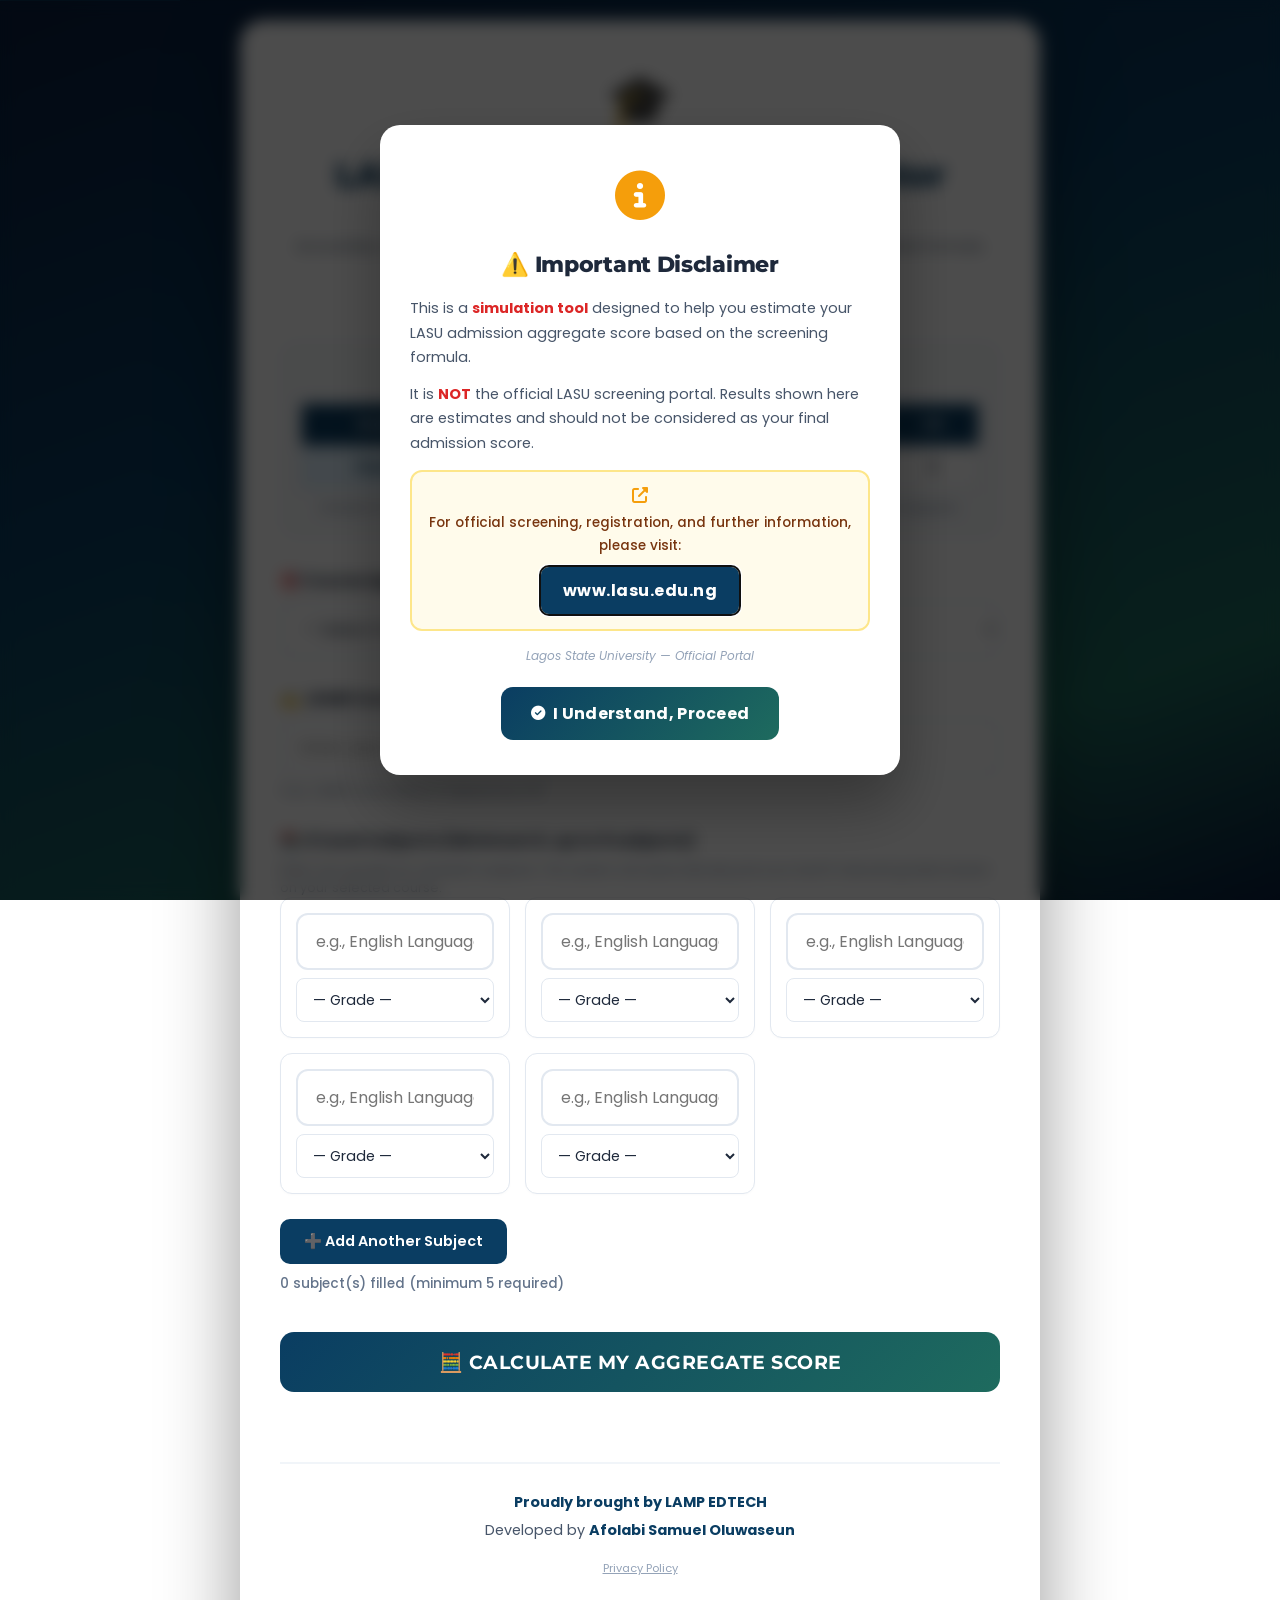
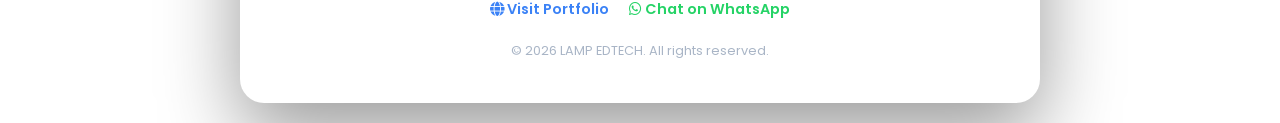
==== commit b40d1e53: "Update: Added a privacy link at the footer" ====
--- a/index.html
+++ b/index.html
@@ -6,6 +6,7 @@
     <meta name="description" content="LASU Aggregate Score Calculator — Accurately compute your Lagos State University admission screening score using the updated 2026/2027 formula. Built by LAMP EDTECH.">
     <meta name="author" content="Afolabi Samuel Oluwaseun">
     <meta name="robots" content="index, follow">
+    <meta name="google-adsense-account" content="ca-pub-9913793098569697">
     <meta name="keywords" content="LASU aggregate calculator, LASU screening score, LASU admission 2026, Lagos State University aggregate, LASU post UTME calculator, JAMB score calculator, O'Level grading points, LASU cut off mark, LAMP EDTECH, Afolabi Samuel Oluwaseun">
     <meta http-equiv="X-Frame-Options" content="DENY">
     
@@ -242,6 +243,9 @@
     <div class="footer-content">
         <p><strong>Proudly brought by LAMP EDTECH</strong></p>
         <p>Developed by <strong>Afolabi Samuel Oluwaseun</strong></p>
+        <p style="margin-top: 10px;">
+    <a href="privacy.html" style="color: #94a3b8; font-size: 0.7rem; text-decoration: underline;">Privacy Policy</a>
+</p>
         
         <div class="footer-links" style="margin: 15px 0; display: flex; justify-content: center; gap: 20px; flex-wrap: wrap;">
             <a href="https://afolabisamuel.netlify.app/" target="_blank" style="text-decoration: none; color: #3b82f6; font-weight: 600;">
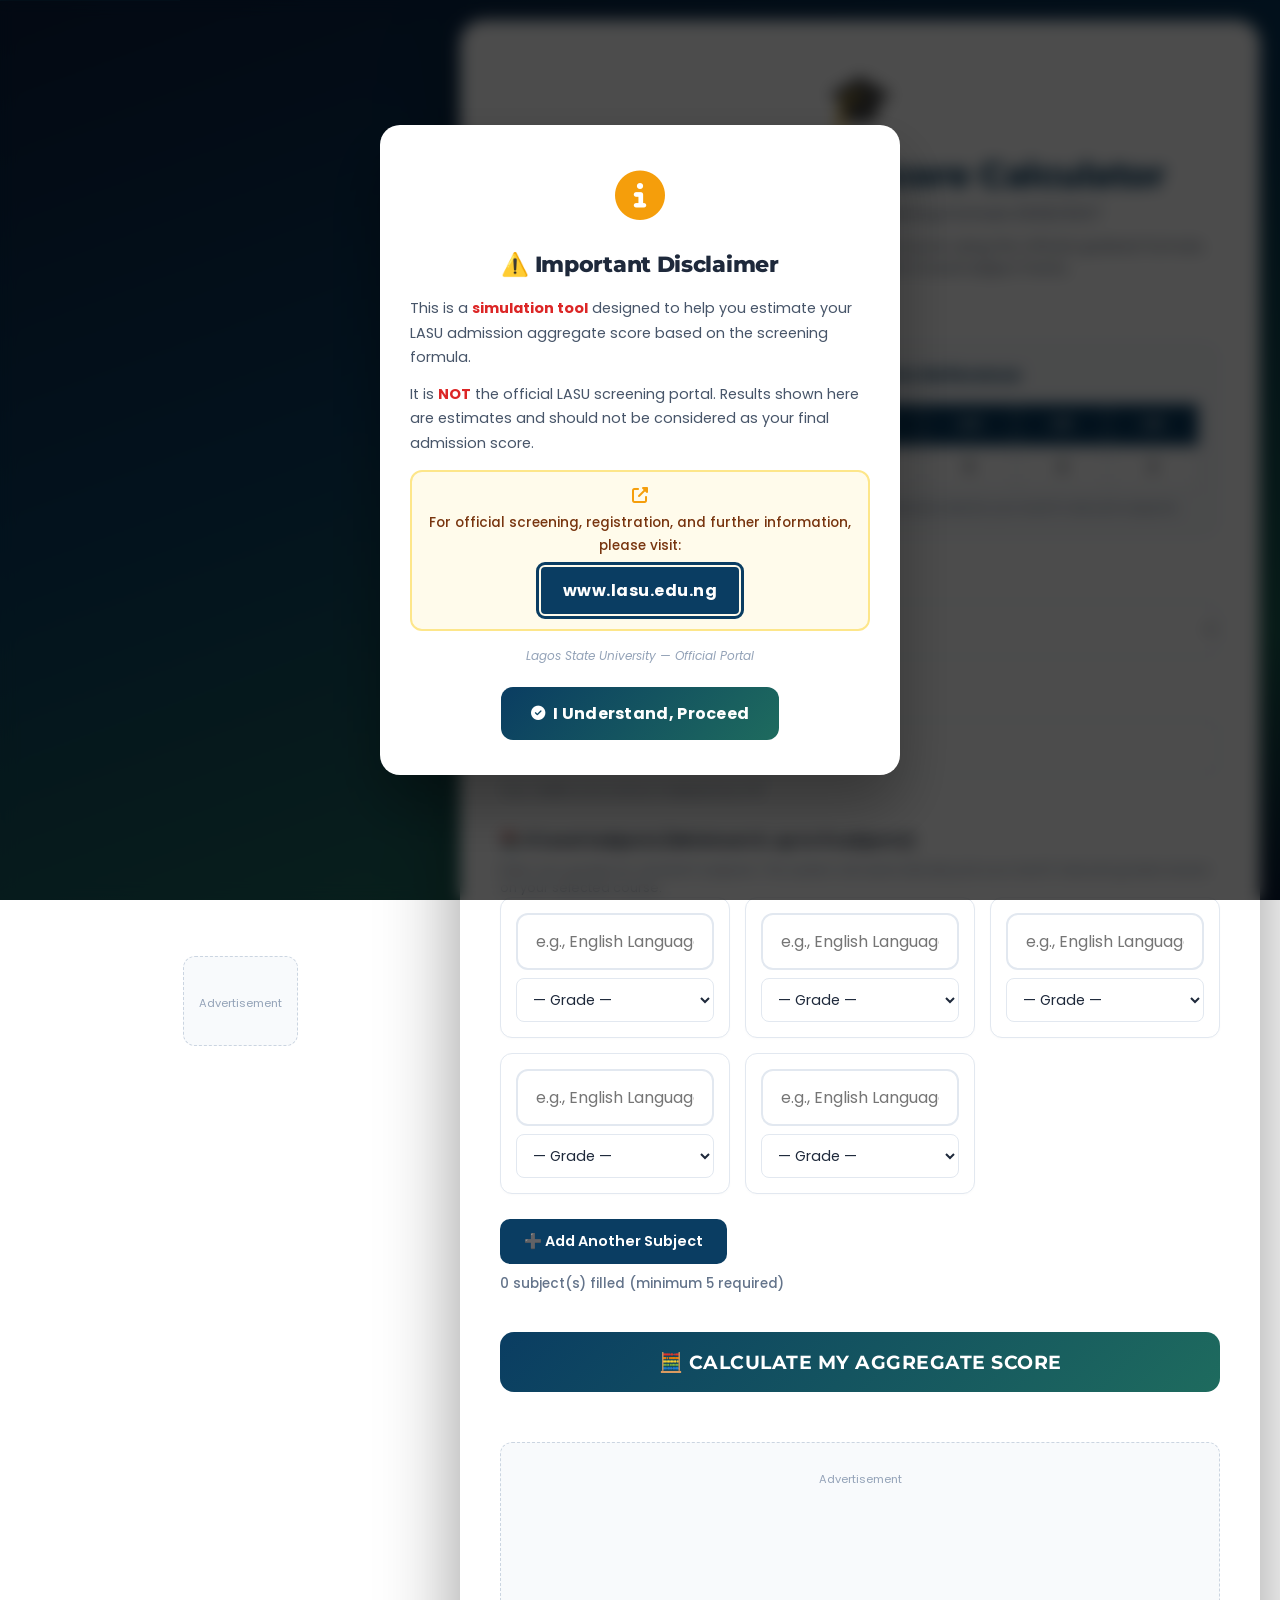
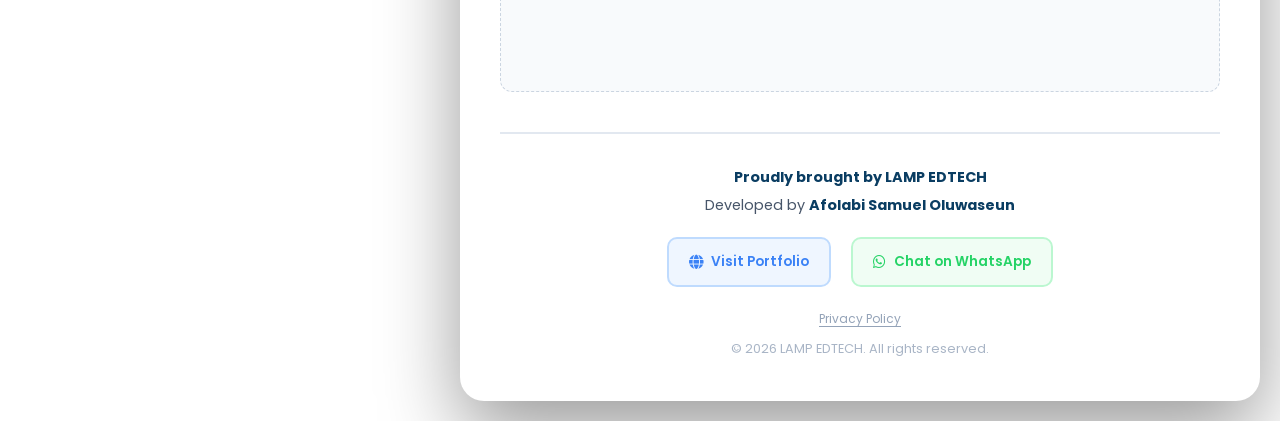
==== commit e2a3c922: "Update: UI styling and index.html structure" ====
--- a/index.html
+++ b/index.html
@@ -10,9 +10,9 @@
     <meta name="keywords" content="LASU aggregate calculator, LASU screening score, LASU admission 2026, Lagos State University aggregate, LASU post UTME calculator, JAMB score calculator, O'Level grading points, LASU cut off mark, LAMP EDTECH, Afolabi Samuel Oluwaseun">
     <meta http-equiv="X-Frame-Options" content="DENY">
     
-    
     <title>LASU Aggregate Score Calculator 2026/2027 | LAMP EDTECH</title>
     
+    <!-- Open Graph / Social Media Meta Tags -->
     <meta property="og:type" content="website">
     <meta property="og:url" content="https://lasu-screening-calculator.netlify.app/">
     <meta property="og:title" content="LASU Aggregate Score Calculator 2026/2027 | Free Online Tool">
@@ -24,6 +24,7 @@
     <meta property="og:site_name" content="LAMP EDTECH — LASU Aggregate Calculator">
     <meta property="og:locale" content="en_NG">
     
+    <!-- Twitter Card -->
     <meta name="twitter:card" content="summary_large_image">
     <meta name="twitter:url" content="https://lasu-screening-calculator.netlify.app/">
     <meta name="twitter:title" content="LASU Aggregate Score Calculator 2026/2027 | LAMP EDTECH">
@@ -31,16 +32,21 @@
     <meta name="twitter:image" content="https://lasu-screening-calculator.netlify.app/lasu-calculator-og.jpg">
     <meta name="twitter:image:alt" content="LASU Aggregate Score Calculator interface">
 
+    <!-- Favicon & Icons -->
     <link rel="icon" type="image/svg+xml" href="logo.png">
     <link rel="apple-touch-icon" href="logo.png">
     <link rel="canonical" href="https://lasu-screening-calculator.netlify.app/">
     
+    <!-- Fonts -->
     <link href="https://fonts.googleapis.com/css2?family=Poppins:wght@300;400;600;700;800&family=Montserrat:wght@400;500;700;900&display=swap" rel="stylesheet">
     
+    <!-- Font Awesome Icons -->
     <link rel="stylesheet" href="https://cdnjs.cloudflare.com/ajax/libs/font-awesome/6.4.0/css/all.min.css">
     
+    <!-- Stylesheet -->
     <link rel="stylesheet" href="style.css">
 
+    <!-- Structured Data / Schema.org Markup -->
     <script type="application/ld+json">
     {
       "@context": "https://schema.org",
@@ -80,6 +86,7 @@
     }
     </script>
 
+    <!-- Breadcrumb Structured Data -->
     <script type="application/ld+json">
     {
       "@context": "https://schema.org",
@@ -102,11 +109,27 @@
     </script>
 </head>
 <body>
+    <!-- Skip to Main Content (Accessibility) -->
     <a href="#main-content" class="skip-link">Skip to main content</a>
 
+    <!-- AdSense Top Banner (Optional) -->
+    <div class="adsense-banner" style="max-width: 800px; margin: 0 auto 20px; text-align: center; min-height: 90px;">
+        <!-- Google AdSense Code Here -->
+        <!-- <ins class="adsbygoogle"
+             style="display:block"
+             data-ad-client="ca-pub-9913793098569697"
+             data-ad-slot="1234567890"
+             data-ad-format="auto"
+             data-full-width-responsive="true"></ins>
+        <script>(adsbygoogle = window.adsbygoogle || []).push({});</script> -->
+        <small style="color: #94a3b8; font-size: 0.7rem;">Advertisement</small>
+    </div>
+
+    <!-- Main Content -->
     <main id="main-content">
         <div class="container">
             
+            <!-- Header -->
             <header class="header">
                 <div class="logo-text" aria-hidden="true">🎓</div>
                 <h1>LASU Aggregate Score Calculator</h1>
@@ -115,6 +138,7 @@
                 JAMB Score × 0.15 + Best 5 Relevant O'Level Subject Points.</p>
             </header>
 
+            <!-- Grade Points Reference Table -->
             <section class="grade-reference" aria-label="O'Level Grade Points Reference">
                 <h2>📊 O'Level Grade Points Reference</h2>
                 <table>
@@ -145,6 +169,7 @@
                 <p class="table-note">Grades D7, E8, and F9 earn 0 points. The system automatically selects your best 5 relevant subjects.</p>
             </section>
 
+            <!-- Course Selection -->
             <section class="form-section">
                 <label for="courseSelect">🎯 Course Applied For</label>
                 <select id="courseSelect" onchange="handleCourseChange()" aria-describedby="courseHint">
@@ -194,6 +219,7 @@
                 <small id="courseHint" class="hint-text" role="status" aria-live="polite"></small>
             </section>
 
+            <!-- JAMB Score -->
             <section class="form-section">
                 <label for="jambScore">✍️ JAMB Score (0 – 400)</label>
                 <input 
@@ -207,12 +233,14 @@
                 <small id="jambHint" class="hint-text">Your JAMB score will be multiplied by 0.15</small>
             </section>
 
+            <!-- O'Level Subjects -->
             <section class="form-section">
                 <label>📚 O'Level Subjects (Minimum 5, up to 9 subjects)</label>
                 <p class="hint-text">Enter your grades for at least 5 subjects. The system will automatically pick your best 5 relevant grades based on your selected course.</p>
                 
                 <div id="subjectsContainer" class="subjects-container" role="group" aria-label="O'Level subjects entry">
-                    </div>
+                    <!-- Subject rows will be added dynamically by JavaScript -->
+                </div>
                 
                 <button type="button" class="add-subject-btn" id="addSubjectBtn" onclick="addSubjectRow()" aria-label="Add another subject row">
                     ➕ Add Another Subject
@@ -220,10 +248,12 @@
                 <small id="subjectCount" class="hint-text" role="status" aria-live="polite">0 subjects added (minimum 5 required)</small>
             </section>
 
+            <!-- Calculate Button -->
             <button class="calculate-btn" onclick="calculateAggregate()" aria-label="Calculate your LASU aggregate score">
                 🧮 Calculate My Aggregate Score
             </button>
 
+            <!-- Result Section -->
             <section id="resultContainer" class="result-container" aria-live="polite" aria-atomic="true">
                 <div class="result-header">
                     <h2>📋 Your LASU Aggregate Result</h2>
@@ -232,40 +262,61 @@
                     <span class="aggregate-number" id="aggregateScore">0.00%</span>
                 </div>
                 <div id="breakdownContainer" class="breakdown-container">
-                    </div>
+                    <!-- Breakdown inserted by JavaScript -->
+                </div>
                 <div class="result-note">
                     <p>⚠️ This is an estimate based on the updated LASU screening formula.</p>
                     <p>Please verify with the <a href="https://lasu.edu.ng" target="_blank" rel="noopener noreferrer">official LASU portal</a>.</p>
                 </div>
             </section>
 
+            <!-- AdSense After Result (Optional) -->
+            <div class="adsense-inline" style="margin-top: 20px; text-align: center; min-height: 250px;">
+                <!-- Google AdSense Code Here -->
+                <!-- <ins class="adsbygoogle"
+                     style="display:block"
+                     data-ad-client="ca-pub-9913793098569697"
+                     data-ad-slot="0987654321"
+                     data-ad-format="auto"
+                     data-full-width-responsive="true"></ins>
+                <script>(adsbygoogle = window.adsbygoogle || []).push({});</script> -->
+                <small style="color: #94a3b8; font-size: 0.7rem;">Advertisement</small>
+            </div>
+
+            <!-- Footer -->
             <footer class="footer">
-    <div class="footer-content">
-        <p><strong>Proudly brought by LAMP EDTECH</strong></p>
-        <p>Developed by <strong>Afolabi Samuel Oluwaseun</strong></p>
-        <p style="margin-top: 10px;">
-    <a href="privacy.html" style="color: #94a3b8; font-size: 0.7rem; text-decoration: underline;">Privacy Policy</a>
-</p>
-        
-        <div class="footer-links" style="margin: 15px 0; display: flex; justify-content: center; gap: 20px; flex-wrap: wrap;">
-            <a href="https://afolabisamuel.netlify.app/" target="_blank" style="text-decoration: none; color: #3b82f6; font-weight: 600;">
-                <i class="fa-solid fa-globe"></i> Visit Portfolio
-            </a>
-            
-            <a href="https://wa.me/2348140535117?text=Hello%20Afolabi,%20I'm%20contacting%20you%20from%20the%20LASU%20Calculator." 
-               target="_blank" 
-               style="text-decoration: none; color: #25d366; font-weight: 600;">
-                <i class="fa-brands fa-whatsapp"></i> Chat on WhatsApp
-            </a>
-        </div>
-
-        <p class="footer-small" style="font-size: 0.8rem; opacity: 0.8;">© 2026 LAMP EDTECH. All rights reserved.</p>
-    </div>
-</footer>
+                <div class="footer-content">
+                    <p><strong>Proudly brought by LAMP EDTECH</strong></p>
+                    <p>Developed by <strong>Afolabi Samuel Oluwaseun</strong></p>
+                    
+                    <!-- Quick Links -->
+                    <div class="footer-links">
+                        <a href="https://afolabisamuel.netlify.app/" target="_blank" rel="noopener noreferrer" class="footer-link portfolio-link">
+                            <i class="fa-solid fa-globe"></i> Visit Portfolio
+                        </a>
+                        
+                        <a href="https://wa.me/2348140535117?text=Hello%20Afolabi,%20I'm%20contacting%20you%20from%20the%20LASU%20Calculator." 
+                           target="_blank" 
+                           rel="noopener noreferrer"
+                           class="footer-link whatsapp-link">
+                            <i class="fa-brands fa-whatsapp"></i> Chat on WhatsApp
+                        </a>
+                    </div>
+
+                    <!-- Legal Link -->
+                    <p class="footer-legal">
+                        <a href="privacy.html" class="privacy-link">Privacy Policy</a>
+                    </p>
+
+                    <!-- Copyright -->
+                    <p class="footer-copyright">© 2026 LAMP EDTECH. All rights reserved.</p>
+                </div>
+            </footer>
 
         </div>
     </main>
 
+    <!-- JavaScript -->
     <script src="script.js"></script>
 </body>
 </html>
--- a/style.css
+++ b/style.css
@@ -671,4 +671,226 @@
         font-size: 0.9rem;
         padding: 8px 16px;
     }
+}
+
+
+/* ============================================
+   FOOTER ENHANCEMENTS
+   ============================================ */
+
+.footer {
+    text-align: center;
+    margin-top: 40px;
+    padding-top: 30px;
+    border-top: 2px solid #e2e8f0;
+    color: #475569;
+    font-size: 0.9rem;
+    line-height: 1.9;
+}
+
+.footer-content {
+    max-width: 500px;
+    margin: 0 auto;
+}
+
+.footer strong {
+    color: #0a3d62;
+}
+
+.footer-links {
+    display: flex;
+    justify-content: center;
+    gap: 20px;
+    flex-wrap: wrap;
+    margin: 18px 0;
+}
+
+.footer-link {
+    display: inline-flex;
+    align-items: center;
+    gap: 8px;
+    padding: 10px 20px;
+    border-radius: 10px;
+    font-weight: 600;
+    font-size: 0.85rem;
+    text-decoration: none;
+    transition: all 0.3s ease;
+    border: 2px solid transparent;
+}
+
+.footer-link i {
+    font-size: 0.9rem;
+}
+
+/* Portfolio link */
+.portfolio-link {
+    background: #eff6ff;
+    color: #3b82f6;
+    border-color: #bfdbfe;
+}
+
+.portfolio-link:hover {
+    background: #3b82f6;
+    color: #ffffff;
+    border-color: #3b82f6;
+    transform: translateY(-2px);
+    box-shadow: 0 6px 18px rgba(59, 130, 246, 0.25);
+}
+
+/* WhatsApp link */
+.whatsapp-link {
+    background: #f0fdf4;
+    color: #25d366;
+    border-color: #bbf7d0;
+}
+
+.whatsapp-link:hover {
+    background: #25d366;
+    color: #ffffff;
+    border-color: #25d366;
+    transform: translateY(-2px);
+    box-shadow: 0 6px 18px rgba(37, 211, 102, 0.25);
+}
+
+/* Legal / Privacy link */
+.footer-legal {
+    margin: 15px 0 5px;
+}
+
+.privacy-link {
+    display: inline-block;
+    color: #94a3b8;
+    font-size: 0.75rem;
+    text-decoration: underline;
+    text-underline-offset: 3px;
+    transition: color 0.2s ease;
+}
+
+.privacy-link:hover {
+    color: #0a3d62;
+}
+
+/* Copyright */
+.footer-copyright {
+    font-size: 0.8rem;
+    color: #94a3b8;
+    margin-top: 5px;
+    opacity: 0.8;
+}
+
+/* ============================================
+   AD PLACEMENT STYLES
+   ============================================ */
+
+.adsense-banner {
+    background: #f8fafc;
+    border: 1px dashed #cbd5e1;
+    border-radius: 12px;
+    padding: 15px;
+    display: flex;
+    flex-direction: column;
+    align-items: center;
+    justify-content: center;
+}
+
+.adsense-banner small {
+    margin-top: 5px;
+}
+
+.adsense-inline {
+    background: #f8fafc;
+    border: 1px dashed #cbd5e1;
+    border-radius: 12px;
+    padding: 20px;
+}
+
+.adsense-inline small {
+    display: block;
+    margin-top: 8px;
+}
+
+/* ============================================
+   SMOOTH SCROLL BEHAVIOR
+   ============================================ */
+
+html {
+    scroll-behavior: smooth;
+}
+
+/* ============================================
+   FOCUS VISIBLE ENHANCEMENT
+   ============================================ */
+
+*:focus-visible {
+    outline: 3px solid #0a3d62;
+    outline-offset: 2px;
+    border-radius: 4px;
+}
+
+.skip-link:focus-visible {
+    outline-color: #ffffff;
+}
+
+/* ============================================
+   SELECTION STYLING
+   ============================================ */
+
+::selection {
+    background: #0a3d62;
+    color: #ffffff;
+}
+
+::-moz-selection {
+    background: #0a3d62;
+    color: #ffffff;
+}
+
+/* ============================================
+   PRINT STYLES (Hide ads when printing)
+   ============================================ */
+
+@media print {
+    .adsense-banner,
+    .adsense-inline,
+    .footer-links,
+    .footer-legal {
+        display: none;
+    }
+    
+    body {
+        background: #ffffff;
+        padding: 0;
+    }
+    
+    .container {
+        box-shadow: none;
+        border: 1px solid #e2e8f0;
+    }
+}
+
+/* ============================================
+   RESPONSIVE FOOTER TWEAKS
+   ============================================ */
+
+@media (max-width: 650px) {
+    .footer-links {
+        flex-direction: column;
+        gap: 12px;
+        align-items: center;
+    }
+    
+    .footer-link {
+        width: 100%;
+        max-width: 260px;
+        justify-content: center;
+    }
+    
+    .adsense-banner {
+        min-height: 50px;
+        padding: 10px;
+    }
+    
+    .adsense-inline {
+        min-height: 100px;
+    }
 }
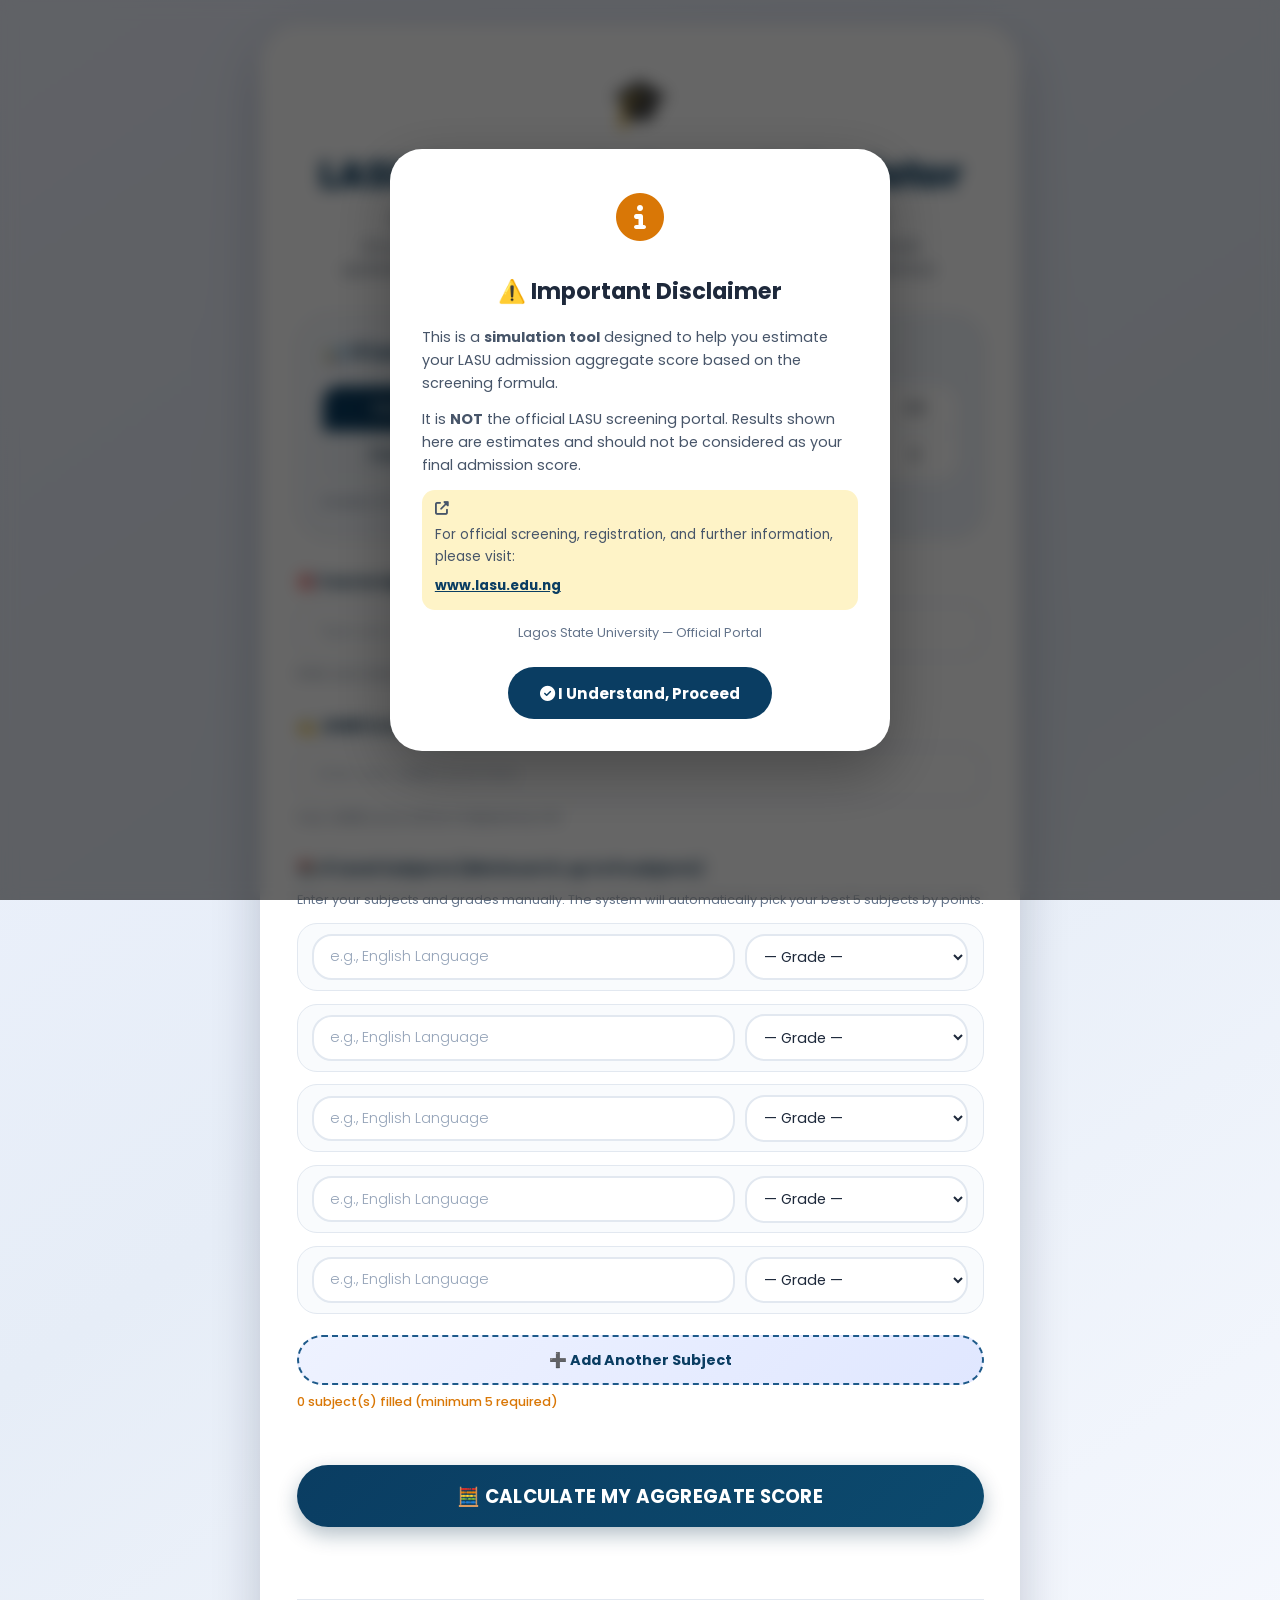
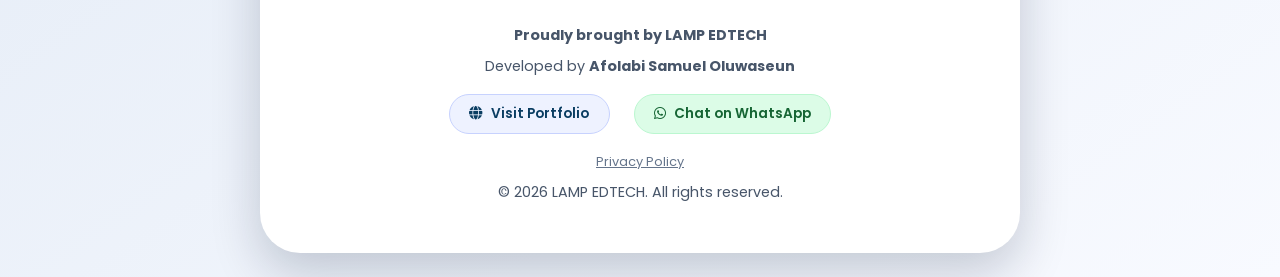
==== commit 06e67578: "Initial commit: LASU Aggregate Score Calculator 2026/2027" ====
--- a/index.html
+++ b/index.html
@@ -2,11 +2,10 @@
 <html lang="en">
 <head>
     <meta charset="UTF-8">
-    <meta name="viewport" content="width=device-width, initial-scale=1.0">
+    <meta name="viewport" content="width=device-width, initial-scale=1.0, maximum-scale=1.0, user-scalable=yes">
     <meta name="description" content="LASU Aggregate Score Calculator — Accurately compute your Lagos State University admission screening score using the updated 2026/2027 formula. Built by LAMP EDTECH.">
     <meta name="author" content="Afolabi Samuel Oluwaseun">
     <meta name="robots" content="index, follow">
-    <meta name="google-adsense-account" content="ca-pub-9913793098569697">
     <meta name="keywords" content="LASU aggregate calculator, LASU screening score, LASU admission 2026, Lagos State University aggregate, LASU post UTME calculator, JAMB score calculator, O'Level grading points, LASU cut off mark, LAMP EDTECH, Afolabi Samuel Oluwaseun">
     <meta http-equiv="X-Frame-Options" content="DENY">
     
@@ -33,12 +32,12 @@
     <meta name="twitter:image:alt" content="LASU Aggregate Score Calculator interface">
 
     <!-- Favicon & Icons -->
-    <link rel="icon" type="image/svg+xml" href="logo.png">
-    <link rel="apple-touch-icon" href="logo.png">
+    <link rel="icon" type="image/svg+xml" href="data:image/svg+xml,%3Csvg xmlns='http://www.w3.org/2000/svg' viewBox='0 0 100 100'%3E%3Ctext y='.9em' font-size='90'%3E🎓%3C/text%3E%3C/svg%3E">
+    <link rel="apple-touch-icon" href="data:image/svg+xml,%3Csvg xmlns='http://www.w3.org/2000/svg' viewBox='0 0 100 100'%3E%3Ctext y='.9em' font-size='90'%3E🎓%3C/text%3E%3C/svg%3E">
     <link rel="canonical" href="https://lasu-screening-calculator.netlify.app/">
     
     <!-- Fonts -->
-    <link href="https://fonts.googleapis.com/css2?family=Poppins:wght@300;400;600;700;800&family=Montserrat:wght@400;500;700;900&display=swap" rel="stylesheet">
+    <link href="https://fonts.googleapis.com/css2?family=Poppins:wght@300;400;500;600;700;800&family=Montserrat:wght@400;500;700;900&display=swap" rel="stylesheet">
     
     <!-- Font Awesome Icons -->
     <link rel="stylesheet" href="https://cdnjs.cloudflare.com/ajax/libs/font-awesome/6.4.0/css/all.min.css">
@@ -112,19 +111,6 @@
     <!-- Skip to Main Content (Accessibility) -->
     <a href="#main-content" class="skip-link">Skip to main content</a>
 
-    <!-- AdSense Top Banner (Optional) -->
-    <div class="adsense-banner" style="max-width: 800px; margin: 0 auto 20px; text-align: center; min-height: 90px;">
-        <!-- Google AdSense Code Here -->
-        <!-- <ins class="adsbygoogle"
-             style="display:block"
-             data-ad-client="ca-pub-9913793098569697"
-             data-ad-slot="1234567890"
-             data-ad-format="auto"
-             data-full-width-responsive="true"></ins>
-        <script>(adsbygoogle = window.adsbygoogle || []).push({});</script> -->
-        <small style="color: #94a3b8; font-size: 0.7rem;">Advertisement</small>
-    </div>
-
     <!-- Main Content -->
     <main id="main-content">
         <div class="container">
@@ -135,88 +121,55 @@
                 <h1>LASU Aggregate Score Calculator</h1>
                 <p class="subtitle">Lagos State University — New Screening Formula 2026/2027</p>
                 <p class="header-description">Accurately compute your LASU admission aggregate score using the official updated formula. 
-                JAMB Score × 0.15 + Best 5 Relevant O'Level Subject Points.</p>
+                JAMB Score × 0.15 + Best 5 O'Level Subject Points (Manual Entry).</p>
             </header>
 
             <!-- Grade Points Reference Table -->
             <section class="grade-reference" aria-label="O'Level Grade Points Reference">
                 <h2>📊 O'Level Grade Points Reference</h2>
-                <table>
-                    <caption class="sr-only">Grade to Points conversion table for O'Level results</caption>
-                    <thead>
-                        <tr>
-                            <th scope="col">Grade</th>
-                            <td>A1</td>
-                            <td>B2</td>
-                            <td>B3</td>
-                            <td>C4</td>
-                            <td>C5</td>
-                            <td>C6</td>
-                        </tr>
-                    </thead>
-                    <tbody>
-                        <tr>
-                            <th scope="row">Points</th>
-                            <td>8</td>
-                            <td>7</td>
-                            <td>6</td>
-                            <td>5</td>
-                            <td>4</td>
-                            <td>3</td>
-                        </tr>
-                    </tbody>
-                </table>
-                <p class="table-note">Grades D7, E8, and F9 earn 0 points. The system automatically selects your best 5 relevant subjects.</p>
-            </section>
-
-            <!-- Course Selection -->
+                <div class="table-responsive">
+                    <table>
+                        <caption class="sr-only">Grade to Points conversion table for O'Level results</caption>
+                        <thead>
+                            <tr>
+                                <th scope="col">Grade</th>
+                                <td>A1</td>
+                                <td>B2</td>
+                                <td>B3</td>
+                                <td>C4</td>
+                                <td>C5</td>
+                                <td>C6</td>
+                            </tr>
+                        </thead>
+                        <tbody>
+                            <tr>
+                                <th scope="row">Points</th>
+                                <td>8</td>
+                                <td>7</td>
+                                <td>6</td>
+                                <td>5</td>
+                                <td>4</td>
+                                <td>3</td>
+                            </tr>
+                        </tbody>
+                    </table>
+                </div>
+                <p class="table-note">Grades D7, E8, and F9 earn 0 points. The system uses your best 5 subjects by points.</p>
+            </section>
+
+            <!-- Course Selection (Manual Input Only) -->
             <section class="form-section">
-                <label for="courseSelect">🎯 Course Applied For</label>
-                <select id="courseSelect" onchange="handleCourseChange()" aria-describedby="courseHint">
-                    <option value="">— Select from list or type below —</option>
-                    <optgroup label="Faculty of Science">
-                        <option value="Medicine & Surgery">Medicine & Surgery</option>
-                        <option value="Pharmacy">Pharmacy</option>
-                        <option value="Nursing Science">Nursing Science</option>
-                        <option value="Computer Science">Computer Science</option>
-                        <option value="Biochemistry">Biochemistry</option>
-                        <option value="Microbiology">Microbiology</option>
-                        <option value="Physics">Physics</option>
-                        <option value="Chemistry">Chemistry</option>
-                    </optgroup>
-                    <optgroup label="Faculty of Engineering">
-                        <option value="Mechanical Engineering">Mechanical Engineering</option>
-                        <option value="Electrical Engineering">Electrical Engineering</option>
-                        <option value="Civil Engineering">Civil Engineering</option>
-                        <option value="Chemical Engineering">Chemical Engineering</option>
-                    </optgroup>
-                    <optgroup label="Faculty of Law">
-                        <option value="Law">Law (LL.B)</option>
-                    </optgroup>
-                    <optgroup label="Faculty of Management Sciences">
-                        <option value="Accounting">Accounting</option>
-                        <option value="Business Administration">Business Administration</option>
-                        <option value="Banking & Finance">Banking & Finance</option>
-                        <option value="Marketing">Marketing</option>
-                    </optgroup>
-                    <optgroup label="Faculty of Arts & Social Sciences">
-                        <option value="Mass Communication">Mass Communication</option>
-                        <option value="Political Science">Political Science</option>
-                        <option value="Sociology">Sociology</option>
-                        <option value="Economics">Economics</option>
-                        <option value="English Language">English & Literary Studies</option>
-                    </optgroup>
-                    <option value="__other__">🔹 Other (Type manually below)</option>
-                </select>
+                <label for="courseInput">🎯 Course Applied For</label>
                 <input 
                     type="text" 
-                    id="courseManual" 
-                    placeholder="If course not listed, type it here" 
-                    onfocus="handleManualCourseFocus()"
-                    oninput="handleManualCourseInput()"
-                    aria-label="Manual course entry"
+                    id="courseInput" 
+                    placeholder="Type your course (e.g., Medicine & Surgery, Law, Computer Science)" 
+                    autocomplete="off"
+                    aria-describedby="courseHint"
                 >
-                <small id="courseHint" class="hint-text" role="status" aria-live="polite"></small>
+                <small id="courseHint" class="hint-text" role="status" aria-live="polite">
+                    Enter your exact course name — no automatic subject mapping
+                </small>
             </section>
 
             <!-- JAMB Score -->
@@ -236,20 +189,22 @@
             <!-- O'Level Subjects -->
             <section class="form-section">
                 <label>📚 O'Level Subjects (Minimum 5, up to 9 subjects)</label>
-                <p class="hint-text">Enter your grades for at least 5 subjects. The system will automatically pick your best 5 relevant grades based on your selected course.</p>
+                <p class="hint-text">Enter your subjects and grades manually. The system will automatically pick your best 5 subjects by points.</p>
                 
                 <div id="subjectsContainer" class="subjects-container" role="group" aria-label="O'Level subjects entry">
                     <!-- Subject rows will be added dynamically by JavaScript -->
                 </div>
                 
-                <button type="button" class="add-subject-btn" id="addSubjectBtn" onclick="addSubjectRow()" aria-label="Add another subject row">
+                <button type="button" class="add-subject-btn" id="addSubjectBtn" aria-label="Add another subject row">
                     ➕ Add Another Subject
                 </button>
-                <small id="subjectCount" class="hint-text" role="status" aria-live="polite">0 subjects added (minimum 5 required)</small>
+                <small id="subjectCount" class="hint-text subject-count-status" role="status" aria-live="polite">
+                    0 subjects added (minimum 5 required)
+                </small>
             </section>
 
             <!-- Calculate Button -->
-            <button class="calculate-btn" onclick="calculateAggregate()" aria-label="Calculate your LASU aggregate score">
+            <button class="calculate-btn" id="calculateBtn" aria-label="Calculate your LASU aggregate score">
                 🧮 Calculate My Aggregate Score
             </button>
 
@@ -259,7 +214,8 @@
                     <h2>📋 Your LASU Aggregate Result</h2>
                 </div>
                 <div class="aggregate-score-display">
-                    <span class="aggregate-number" id="aggregateScore">0.00%</span>
+                    <span class="aggregate-number" id="aggregateScore">0.00</span>
+                    <span class="aggregate-symbol">%</span>
                 </div>
                 <div id="breakdownContainer" class="breakdown-container">
                     <!-- Breakdown inserted by JavaScript -->
@@ -269,19 +225,6 @@
                     <p>Please verify with the <a href="https://lasu.edu.ng" target="_blank" rel="noopener noreferrer">official LASU portal</a>.</p>
                 </div>
             </section>
-
-            <!-- AdSense After Result (Optional) -->
-            <div class="adsense-inline" style="margin-top: 20px; text-align: center; min-height: 250px;">
-                <!-- Google AdSense Code Here -->
-                <!-- <ins class="adsbygoogle"
-                     style="display:block"
-                     data-ad-client="ca-pub-9913793098569697"
-                     data-ad-slot="0987654321"
-                     data-ad-format="auto"
-                     data-full-width-responsive="true"></ins>
-                <script>(adsbygoogle = window.adsbygoogle || []).push({});</script> -->
-                <small style="color: #94a3b8; font-size: 0.7rem;">Advertisement</small>
-            </div>
 
             <!-- Footer -->
             <footer class="footer">
--- a/style.css
+++ b/style.css
@@ -3,25 +3,84 @@
    Developed by Afolabi Samuel Oluwaseun
    ============================================ */
 
-/* ---------- RESET & BASE ---------- */
-* {
+/* CSS Custom Properties */
+:root {
+    --primary-color: #0a3d62;
+    --primary-dark: #083050;
+    --primary-light: #1e5a8a;
+    --secondary-color: #e8f0fe;
+    --accent-color: #0f6b3a;
+    --danger-color: #dc2626;
+    --warning-color: #d97706;
+    --text-dark: #1e293b;
+    --text-medium: #475569;
+    --text-light: #64748b;
+    --bg-light: #f8fafc;
+    --bg-white: #ffffff;
+    --border-color: #e2e8f0;
+    --border-light: #f1f5f9;
+    --shadow-sm: 0 1px 3px rgba(0, 0, 0, 0.1);
+    --shadow-md: 0 4px 12px rgba(0, 0, 0, 0.1);
+    --shadow-lg: 0 10px 30px rgba(0, 0, 0, 0.15);
+    --shadow-xl: 0 20px 50px rgba(0, 20, 50, 0.2);
+    --gradient-bg: linear-gradient(145deg, #f0f4ff 0%, #e6edf7 50%, #f8faff 100%);
+    --border-radius-sm: 0.75rem;
+    --border-radius-md: 1.25rem;
+    --border-radius-lg: 2rem;
+    --border-radius-xl: 2.5rem;
+    --transition-fast: 0.2s ease;
+    --transition-smooth: 0.3s cubic-bezier(0.4, 0, 0.2, 1);
+}
+
+/* Reset & Base Styles */
+*,
+*::before,
+*::after {
     margin: 0;
     padding: 0;
     box-sizing: border-box;
 }
 
+html {
+    scroll-behavior: smooth;
+    font-size: 16px;
+}
+
 body {
-    font-family: 'Poppins', 'Segoe UI', sans-serif;
-    background: linear-gradient(160deg, #0a1f3f 0%, #0a3d62 40%, #1e6b5e 80%, #0a1f3f 100%);
-    background-attachment: fixed;
+    font-family: 'Poppins', sans-serif;
+    background: var(--gradient-bg);
     min-height: 100vh;
-    padding: 20px;
     display: flex;
     align-items: center;
     justify-content: center;
-    color: #333;
-}
-
+    padding: 1.5rem;
+    margin: 0;
+    color: var(--text-dark);
+    line-height: 1.6;
+    -webkit-font-smoothing: antialiased;
+    -moz-osx-font-smoothing: grayscale;
+}
+
+/* Skip Link (Accessibility) */
+.skip-link {
+    position: absolute;
+    left: -9999px;
+    top: -9999px;
+    z-index: 999;
+    background: var(--primary-color);
+    color: white;
+    padding: 0.5rem 1rem;
+    text-decoration: none;
+    border-radius: var(--border-radius-sm);
+    font-weight: 600;
+}
+
+.skip-link:focus {
+    left: 1rem;
+    top: 1rem;
+}
+
+/* Screen Reader Only */
 .sr-only {
     position: absolute;
     width: 1px;
@@ -30,375 +89,423 @@
     margin: -1px;
     overflow: hidden;
     clip: rect(0, 0, 0, 0);
+    white-space: nowrap;
     border: 0;
 }
 
-.skip-link {
-    position: absolute;
-    top: -40px;
-    left: 0;
-    background: #0a3d62;
-    color: white;
-    padding: 8px;
-    z-index: 100;
-    transition: top 0.3s;
-}
-.skip-link:focus {
-    top: 0;
-}
-
+/* Container */
 .container {
-    background: #ffffff;
-    border-radius: 24px;
-    padding: 40px;
-    max-width: 800px;
+    max-width: 780px;
     width: 100%;
-    box-shadow: 0 30px 80px rgba(0, 0, 0, 0.4);
-}
-
-/* ---------- HEADER ---------- */
+    background: var(--bg-white);
+    border-radius: var(--border-radius-xl);
+    box-shadow: var(--shadow-xl);
+    padding: 2.5rem 2.2rem;
+    border: 1px solid rgba(255, 255, 255, 0.8);
+    position: relative;
+    animation: fadeInUp 0.6s ease;
+}
+
+@keyframes fadeInUp {
+    from {
+        opacity: 0;
+        transform: translateY(20px);
+    }
+    to {
+        opacity: 1;
+        transform: translateY(0);
+    }
+}
+
+/* Header */
 .header {
     text-align: center;
-    margin-bottom: 35px;
-    padding-bottom: 25px;
-    border-bottom: 2px solid #f0f4f8;
+    margin-bottom: 2rem;
 }
 
 .logo-text {
-    font-size: 55px;
-    margin-bottom: 10px;
+    font-size: 3rem;
+    margin-bottom: 0.5rem;
+    animation: pulse 2s infinite;
+}
+
+@keyframes pulse {
+    0%, 100% { transform: scale(1); }
+    50% { transform: scale(1.05); }
 }
 
 .header h1 {
-    font-family: 'Montserrat', sans-serif;
-    color: #0a3d62;
-    font-size: 2.2rem;
+    font-size: clamp(1.8rem, 4vw, 2.4rem);
     font-weight: 800;
-    margin-bottom: 5px;
+    color: var(--primary-color);
+    margin-bottom: 0.3rem;
     letter-spacing: -0.5px;
+    line-height: 1.3;
 }
 
 .subtitle {
-    color: #64748b;
+    font-weight: 600;
+    color: #2c3e50;
     font-size: 1rem;
-    font-weight: 500;
+    margin-bottom: 0.3rem;
 }
 
 .header-description {
-    margin-top: 10px;
     font-size: 0.9rem;
-    color: #475569;
-    line-height: 1.5;
-}
-
-/* ---------- GRADE REFERENCE TABLE ---------- */
+    color: var(--text-medium);
+    max-width: 600px;
+    margin: 0 auto;
+}
+
+/* Grade Reference Section */
 .grade-reference {
-    background: #f8fafc;
-    border: 1px solid #e2e8f0;
-    border-radius: 16px;
-    padding: 20px;
-    margin-bottom: 30px;
+    background: linear-gradient(135deg, #f8fafd 0%, #edf2f9 100%);
+    border-radius: var(--border-radius-lg);
+    padding: 1.5rem;
+    margin-bottom: 2rem;
+    border: 1px solid var(--border-color);
+    box-shadow: var(--shadow-sm);
 }
 
 .grade-reference h2 {
-    font-size: 1.1rem;
-    color: #0a3d62;
-    margin-bottom: 15px;
-    text-align: center;
+    font-size: 1.2rem;
     font-weight: 700;
-}
-
-.grade-reference table {
+    color: var(--primary-color);
+    margin-bottom: 1rem;
+    display: flex;
+    align-items: center;
+    gap: 0.5rem;
+}
+
+.table-responsive {
+    overflow-x: auto;
+    -webkit-overflow-scrolling: touch;
+    margin-bottom: 0.5rem;
+}
+
+table {
     width: 100%;
     border-collapse: collapse;
+    background: var(--bg-white);
+    border-radius: var(--border-radius-md);
+    overflow: hidden;
     font-size: 0.9rem;
-}
-
-.grade-reference th,
-.grade-reference td {
-    padding: 10px 8px;
+    box-shadow: var(--shadow-sm);
+    min-width: 400px;
+}
+
+th,
+td {
+    padding: 0.7rem 0.5rem;
     text-align: center;
-    border: 1px solid #cbd5e1;
-}
-
-.grade-reference thead th,
-.grade-reference thead td {
-    background: #0a3d62;
+    border: 1px solid var(--border-light);
+    font-weight: 500;
+}
+
+thead th {
+    background: var(--primary-color);
     color: white;
     font-weight: 600;
-}
-
-.grade-reference tbody th {
-    background: #e0f2fe;
-    color: #0a3d62;
-    font-weight: 700;
-}
-
-.grade-reference tbody td {
-    background: #ffffff;
-    font-weight: 600;
-    color: #1e293b;
+    font-size: 0.85rem;
+}
+
+tbody th {
+    background: #f1f5f9;
+    font-weight: 600;
+    color: var(--primary-dark);
 }
 
 .table-note {
     font-size: 0.8rem;
-    color: #64748b;
-    margin-top: 10px;
-    text-align: center;
-}
-
-/* ---------- FORM SECTIONS ---------- */
+    color: var(--text-light);
+    margin-top: 0.8rem;
+    font-style: italic;
+}
+
+/* Form Sections */
 .form-section {
-    margin-bottom: 28px;
+    margin-bottom: 1.8rem;
 }
 
 .form-section label {
+    font-weight: 700;
     display: block;
-    font-weight: 700;
-    color: #1e293b;
-    margin-bottom: 8px;
-    font-size: 1rem;
+    margin-bottom: 0.5rem;
+    color: var(--primary-dark);
+    font-size: 0.95rem;
+    display: flex;
+    align-items: center;
+    gap: 0.4rem;
 }
 
 .form-section input[type="text"],
 .form-section input[type="number"],
 .form-section select {
     width: 100%;
-    padding: 14px 18px;
-    border: 2px solid #e2e8f0;
-    border-radius: 12px;
-    font-size: 1rem;
-    transition: all 0.3s ease;
-    background: #ffffff;
-    color: #1e293b;
+    padding: 0.9rem 1.2rem;
+    border: 2px solid var(--border-color);
+    border-radius: var(--border-radius-md);
+    font-size: 0.95rem;
     font-family: 'Poppins', sans-serif;
+    background: var(--bg-white);
+    transition: all var(--transition-fast);
+    color: var(--text-dark);
 }
 
 .form-section input:focus,
 .form-section select:focus {
-    border-color: #0a3d62;
     outline: none;
-    box-shadow: 0 0 0 4px rgba(10, 61, 98, 0.1);
-}
-
-#courseManual {
-    margin-top: 12px;
-    display: none;
-}
-
-#courseManual.active {
+    border-color: var(--primary-light);
+    box-shadow: 0 0 0 4px rgba(15, 76, 117, 0.1);
+    background: #fafcff;
+}
+
+.form-section input::placeholder {
+    color: #94a3b8;
+    font-weight: 300;
+}
+
+.hint-text {
+    font-size: 0.8rem;
+    color: var(--text-light);
+    margin-top: 0.4rem;
     display: block;
-}
-
-.hint-text {
-    display: block;
-    margin-top: 6px;
-    font-size: 0.8rem;
-    color: #64748b;
-    font-weight: 400;
-}
-
-/* ---------- SUBJECTS GRID ---------- */
+    transition: color var(--transition-fast);
+}
+
+.hint-text.valid {
+    color: var(--accent-color);
+    font-weight: 600;
+}
+
+/* Subjects Container */
 .subjects-container {
-    display: grid;
-    grid-template-columns: repeat(auto-fill, minmax(220px, 1fr));
-    gap: 15px;
-    transition: all 0.3s ease;
-    margin-bottom: 10px;
+    display: flex;
+    flex-direction: column;
+    gap: 0.8rem;
+    margin: 0.8rem 0 1rem;
 }
 
 .subject-card {
-    background: #ffffff;
-    border: 1.5px solid #e2e8f0;
-    border-radius: 12px;
-    padding: 15px;
-    transition: all 0.3s ease;
-    box-shadow: 0 1px 3px rgba(0,0,0,0.02);
+    display: flex;
+    align-items: center;
+    gap: 0.6rem;
+    background: #f9fbfd;
+    padding: 0.6rem 0.9rem;
+    border-radius: var(--border-radius-md);
+    border: 1.5px solid var(--border-color);
+    transition: all var(--transition-fast);
+    animation: slideIn 0.3s ease;
+}
+
+@keyframes slideIn {
+    from {
+        opacity: 0;
+        transform: translateX(-10px);
+    }
+    to {
+        opacity: 1;
+        transform: translateX(0);
+    }
 }
 
 .subject-card:hover {
-    border-color: #0a3d62;
-    box-shadow: 0 6px 15px rgba(10, 61, 98, 0.08);
-    transform: translateY(-2px);
-}
-
-.subject-card input {
-    width: 100%;
-    padding: 10px 12px;
-    border: 1.5px solid #e2e8f0;
-    border-radius: 8px;
-    font-size: 0.9rem;
-    margin-bottom: 8px;
-    background: #fff;
-    font-family: 'Poppins', sans-serif;
-}
-
-.subject-card input:focus {
-    border-color: #1e6b5e;
-    outline: none;
-}
-
-.subject-card select {
-    width: 100%;
-    padding: 10px 12px;
-    border: 1.5px solid #e2e8f0;
-    border-radius: 8px;
-    font-size: 0.9rem;
-    background: #fff;
-    cursor: pointer;
-    font-family: 'Poppins', sans-serif;
-}
-
-.subject-card select:focus {
-    border-color: #1e6b5e;
-    outline: none;
+    border-color: #cbd5e1;
+    box-shadow: var(--shadow-sm);
+}
+
+.subject-name {
+    flex: 2;
+    min-width: 130px;
+    padding: 0.65rem 1rem !important;
+    font-size: 0.9rem !important;
+}
+
+.subject-grade {
+    flex: 1;
+    min-width: 100px;
+    padding: 0.65rem 0.8rem !important;
+    font-size: 0.9rem !important;
 }
 
 .remove-subject-btn {
     background: #fee2e2;
-    color: #b91c1c;
-    border: 1px solid #fecaca;
-    padding: 6px 12px;
-    border-radius: 6px;
-    font-size: 0.75rem;
+    border: 1.5px solid #fecaca;
+    color: var(--danger-color);
+    padding: 0.55rem 1rem;
+    border-radius: 2rem;
+    font-weight: 600;
     cursor: pointer;
-    margin-top: 8px;
-    transition: all 0.3s;
-    font-weight: 600;
+    font-size: 0.8rem;
+    transition: all var(--transition-fast);
+    white-space: nowrap;
+    font-family: 'Poppins', sans-serif;
 }
 
 .remove-subject-btn:hover {
     background: #fecaca;
-    color: #7f1d1d;
-}
-
+    border-color: #fca5a5;
+    transform: translateY(-1px);
+}
+
+.remove-subject-btn:active {
+    transform: translateY(0);
+}
+
+/* Add Subject Button */
 .add-subject-btn {
-    background: #0a3d62;
-    color: white;
-    border: none;
-    padding: 12px 24px;
-    border-radius: 10px;
-    cursor: pointer;
-    font-size: 0.9rem;
-    font-weight: 600;
-    margin-top: 15px;
-    transition: all 0.3s ease;
-    font-family: 'Poppins', sans-serif;
-}
-
-.add-subject-btn:hover {
-    background: #1e6b5e;
-    transform: translateY(-2px);
-    box-shadow: 0 6px 15px rgba(10, 61, 98, 0.2);
-}
-
-.add-subject-btn:disabled {
-    background: #94a3b8;
-    cursor: not-allowed;
-    transform: none;
-    box-shadow: none;
-}
-
-#subjectCount {
-    margin-top: 10px;
-    font-weight: 500;
-    font-size: 0.85rem;
-    color: #64748b;
-}
-
-#subjectCount.valid {
-    color: #16a34a;
-    font-weight: 600;
-}
-
-/* ---------- CALCULATE BUTTON ---------- */
-.calculate-btn {
-    width: 100%;
-    background: linear-gradient(135deg, #0a3d62, #1e6b5e);
-    color: white;
-    border: none;
-    padding: 18px;
-    border-radius: 14px;
-    font-size: 1.2rem;
+    background: linear-gradient(135deg, #eef2ff 0%, #e0e7ff 100%);
+    border: 2px dashed var(--primary-light);
+    color: var(--primary-color);
+    padding: 0.8rem 1.5rem;
+    border-radius: 2.5rem;
     font-weight: 700;
     cursor: pointer;
-    margin-top: 10px;
-    margin-bottom: 30px;
-    letter-spacing: 0.5px;
-    transition: all 0.3s ease;
-    font-family: 'Montserrat', sans-serif;
+    width: 100%;
+    transition: all var(--transition-smooth);
+    margin-top: 0.3rem;
+    font-family: 'Poppins', sans-serif;
+    font-size: 0.9rem;
+}
+
+.add-subject-btn:hover:not(:disabled) {
+    background: #dbeafe;
+    border-style: solid;
+    transform: translateY(-2px);
+    box-shadow: var(--shadow-md);
+}
+
+.add-subject-btn:active:not(:disabled) {
+    transform: translateY(0);
+}
+
+.add-subject-btn:disabled {
+    opacity: 0.5;
+    cursor: not-allowed;
+    background: #f1f5f9;
+    border-color: #cbd5e1;
+}
+
+.subject-count-status {
+    font-weight: 500;
+    min-height: 20px;
+}
+
+/* Calculate Button */
+.calculate-btn {
+    background: linear-gradient(135deg, var(--primary-color) 0%, #0c4a6e 100%);
+    color: white;
+    font-weight: 700;
+    font-size: 1.15rem;
+    padding: 1.1rem 2rem;
+    border: none;
+    border-radius: 3rem;
+    width: 100%;
+    cursor: pointer;
+    margin: 1.5rem 0 2rem;
+    transition: all var(--transition-smooth);
+    letter-spacing: 0.3px;
+    box-shadow: 0 8px 20px rgba(8, 45, 72, 0.3);
+    font-family: 'Poppins', sans-serif;
     text-transform: uppercase;
+    position: relative;
+    overflow: hidden;
+}
+
+.calculate-btn::before {
+    content: '';
+    position: absolute;
+    top: 0;
+    left: -100%;
+    width: 100%;
+    height: 100%;
+    background: linear-gradient(90deg, transparent, rgba(255, 255, 255, 0.2), transparent);
+    transition: left 0.5s;
+}
+
+.calculate-btn:hover::before {
+    left: 100%;
 }
 
 .calculate-btn:hover {
+    background: linear-gradient(135deg, #0c4a6e 0%, #0f5e8a 100%);
     transform: translateY(-3px);
-    box-shadow: 0 15px 40px rgba(10, 61, 98, 0.4);
+    box-shadow: 0 12px 28px rgba(8, 45, 72, 0.4);
 }
 
 .calculate-btn:active {
-    transform: translateY(0);
-}
-
-/* ---------- RESULT SECTION ---------- */
+    transform: translateY(-1px);
+    box-shadow: 0 6px 15px rgba(8, 45, 72, 0.3);
+}
+
+/* Result Container */
 .result-container {
+    background: linear-gradient(135deg, #f0f7fe 0%, #e8f3ff 100%);
+    border-radius: var(--border-radius-lg);
+    padding: 1.5rem;
+    margin-top: 1.2rem;
     display: none;
-    background: #f0fdf4;
-    border: 2px solid #bbf7d0;
-    border-radius: 20px;
-    padding: 35px 30px;
-    text-align: center;
-    opacity: 0;
-    transform: translateY(20px);
-    transition: all 0.4s ease;
-    margin-top: 10px;
+    border: 1px solid #cbddf2;
+    box-shadow: var(--shadow-md);
+    animation: slideUp 0.4s ease;
+}
+
+@keyframes slideUp {
+    from {
+        opacity: 0;
+        transform: translateY(15px);
+    }
+    to {
+        opacity: 1;
+        transform: translateY(0);
+    }
 }
 
 .result-container.show {
     display: block;
-    opacity: 1;
-    transform: translateY(0);
 }
 
 .result-header h2 {
-    color: #166534;
     font-size: 1.3rem;
-    margin-bottom: 20px;
+    color: var(--primary-color);
+    text-align: center;
+    margin-bottom: 1rem;
     font-weight: 700;
 }
 
 .aggregate-score-display {
-    margin: 20px 0;
+    display: flex;
+    align-items: baseline;
+    justify-content: center;
+    gap: 0.3rem;
+    margin: 1rem 0;
 }
 
 .aggregate-number {
-    font-size: 4rem;
+    font-size: 3.5rem;
     font-weight: 900;
-    color: #0a3d62;
-    letter-spacing: -1px;
+    color: var(--primary-color);
+    line-height: 1;
     font-family: 'Montserrat', sans-serif;
-    background: linear-gradient(to right, #0a3d62, #1e6b5e);
-    -webkit-background-clip: text;
-    -webkit-text-fill-color: transparent;
-    background-clip: text;
+}
+
+.aggregate-symbol {
+    font-size: 1.5rem;
+    font-weight: 700;
+    color: var(--primary-light);
 }
 
 .breakdown-container {
-    background: white;
-    border-radius: 16px;
-    padding: 25px;
-    margin-top: 25px;
-    text-align: left;
-    box-shadow: 0 10px 25px rgba(0,0,0,0.03);
-    border: 1px solid #e2e8f0;
+    margin-top: 1.5rem;
 }
 
 .breakdown-item {
     display: flex;
     justify-content: space-between;
     align-items: center;
-    padding: 12px 0;
-    border-bottom: 1px solid #f1f5f9;
-    font-size: 0.95rem;
+    padding: 0.7rem 0;
+    border-bottom: 1px solid #dce5f0;
+    font-size: 0.9rem;
 }
 
 .breakdown-item:last-of-type {
@@ -406,491 +513,178 @@
 }
 
 .breakdown-label {
-    color: #475569;
+    font-weight: 500;
+    color: var(--text-medium);
 }
 
 .breakdown-value {
     font-weight: 700;
-    color: #1e293b;
-}
-
-.relevant-subjects-list {
-    margin-top: 15px;
-    padding: 15px;
-    background: #fffbeb;
-    border-radius: 10px;
+    color: var(--primary-dark);
+}
+
+.result-note {
+    margin-top: 1.5rem;
+    padding-top: 1rem;
+    border-top: 2px dashed #cbddf2;
     font-size: 0.85rem;
-    color: #78350f;
-    line-height: 1.7;
-    border: 1px solid #fde68a;
-}
-
-.result-note {
-    margin-top: 20px;
-    font-size: 0.8rem;
-    color: #64748b;
-    line-height: 1.6;
+    color: var(--text-medium);
+    text-align: center;
 }
 
 .result-note a {
-    color: #0a3d62;
+    color: var(--primary-color);
     font-weight: 600;
     text-decoration: underline;
 }
 
-.result-note a:hover {
-    color: #1e6b5e;
-}
-
-/* ---------- FOOTER ---------- */
+/* Footer */
 .footer {
     text-align: center;
-    margin-top: 40px;
-    padding-top: 25px;
-    border-top: 2px solid #f1f5f9;
-    color: #475569;
+    margin-top: 2.5rem;
+    padding-top: 1.5rem;
+    border-top: 1px solid var(--border-color);
+}
+
+.footer-content p {
+    margin-bottom: 0.5rem;
     font-size: 0.9rem;
-    line-height: 1.9;
-}
-
-.footer strong {
-    color: #0a3d62;
-}
-
-.footer-small {
-    font-size: 0.8rem;
-    color: #94a3b8;
-    margin-top: 8px;
-}
-
-/* ---------- RESPONSIVE ---------- */
-@media (max-width: 650px) {
-    .container {
-        padding: 25px 20px;
-    }
-
-    .subjects-container {
-        grid-template-columns: 1fr;
-    }
-
-    .header h1 {
-        font-size: 1.8rem;
-    }
-
-    .aggregate-number {
-        font-size: 3rem;
-    }
-
-    .grade-reference th,
-    .grade-reference td {
-        padding: 6px 4px;
-        font-size: 0.7rem;
-    }
-}
-
-/* ============================================
-   DISCLAIMER MODAL STYLES
-   ============================================ */
-
-.disclaimer-overlay {
-    position: fixed;
-    top: 0;
-    left: 0;
-    width: 100%;
-    height: 100%;
-    background: rgba(0, 0, 0, 0.7);
-    backdrop-filter: blur(8px);
-    -webkit-backdrop-filter: blur(8px);
-    z-index: 1000;
-    display: flex;
-    align-items: center;
+    color: var(--text-medium);
+}
+
+.footer-links {
+    display: flex;
+    gap: 1.5rem;
     justify-content: center;
-    padding: 20px;
-    opacity: 0;
-    transition: opacity 0.3s ease;
-}
-
-.disclaimer-overlay.active {
-    opacity: 1;
-}
-
-.disclaimer-modal {
-    background: #ffffff;
-    border-radius: 20px;
-    padding: 35px 30px;
-    max-width: 520px;
-    width: 100%;
-    text-align: center;
-    box-shadow: 0 30px 60px rgba(0, 0, 0, 0.3);
-    transform: translateY(30px) scale(0.95);
-    transition: transform 0.4s cubic-bezier(0.175, 0.885, 0.32, 1.275);
-    position: relative;
-}
-
-.disclaimer-modal.active {
-    transform: translateY(0) scale(1);
-}
-
-.disclaimer-icon {
-    font-size: 50px;
-    color: #f59e0b;
-    margin-bottom: 15px;
-    animation: pulse 2s infinite;
-}
-
-@keyframes pulse {
-    0%, 100% { transform: scale(1); opacity: 1; }
-    50% { transform: scale(1.1); opacity: 0.8; }
-}
-
-.disclaimer-title {
-    font-family: 'Montserrat', sans-serif;
-    font-size: 1.4rem;
-    font-weight: 800;
-    color: #1e293b;
-    margin-bottom: 18px;
-    letter-spacing: -0.3px;
-}
-
-.disclaimer-body {
-    text-align: left;
-    color: #475569;
-    font-size: 0.9rem;
-    line-height: 1.7;
-    margin-bottom: 8px;
-}
-
-.disclaimer-body p {
-    margin-bottom: 12px;
-}
-
-.disclaimer-body strong {
-    color: #dc2626;
-}
-
-.disclaimer-highlight {
-    background: #fffbeb;
-    border: 2px solid #fde68a;
-    border-radius: 12px;
-    padding: 15px;
-    margin: 15px 0;
-    text-align: center;
-}
-
-.disclaimer-highlight i {
-    color: #f59e0b;
-    font-size: 1rem;
-    display: block;
-    margin-bottom: 8px;
-}
-
-.disclaimer-highlight span {
-    display: block;
-    font-size: 0.85rem;
-    color: #78350f;
-    margin-bottom: 10px;
-    font-weight: 500;
-}
-
-.disclaimer-link {
-    display: inline-block;
-    background: #0a3d62;
-    color: #ffffff;
-    padding: 10px 22px;
-    border-radius: 8px;
-    font-weight: 700;
-    font-size: 1rem;
-    text-decoration: none;
-    transition: all 0.3s ease;
-    letter-spacing: 0.5px;
-}
-
-.disclaimer-link:hover {
-    background: #1e6b5e;
-    transform: translateY(-2px);
-    box-shadow: 0 8px 20px rgba(10, 61, 98, 0.3);
-    text-decoration: none;
-    color: #ffffff;
-}
-
-.disclaimer-footer-text {
-    text-align: center;
-    font-size: 0.75rem;
-    color: #94a3b8;
-    margin-top: 5px;
-    font-style: italic;
-}
-
-.disclaimer-actions {
-    margin-top: 20px;
-    display: flex;
-    justify-content: center;
-}
-
-.disclaimer-btn-primary {
-    background: linear-gradient(135deg, #0a3d62, #1e6b5e);
-    color: #ffffff;
-    border: none;
-    padding: 14px 30px;
-    border-radius: 12px;
-    font-size: 1rem;
-    font-weight: 700;
-    cursor: pointer;
-    transition: all 0.3s ease;
-    font-family: 'Poppins', sans-serif;
-    display: flex;
-    align-items: center;
-    gap: 8px;
-    letter-spacing: 0.3px;
-}
-
-.disclaimer-btn-primary:hover {
-    transform: translateY(-2px);
-    box-shadow: 0 12px 30px rgba(10, 61, 98, 0.35);
-}
-
-.disclaimer-btn-primary:active {
-    transform: translateY(0);
-}
-
-.disclaimer-btn-primary i {
-    font-size: 0.9rem;
-}
-
-/* Responsive for disclaimer */
-@media (max-width: 600px) {
-    .disclaimer-modal {
-        padding: 25px 20px;
-    }
-
-    .disclaimer-title {
-        font-size: 1.2rem;
-    }
-
-    .disclaimer-link {
-        font-size: 0.9rem;
-        padding: 8px 16px;
-    }
-}
-
-
-/* ============================================
-   FOOTER ENHANCEMENTS
-   ============================================ */
-
-.footer {
-    text-align: center;
-    margin-top: 40px;
-    padding-top: 30px;
-    border-top: 2px solid #e2e8f0;
-    color: #475569;
-    font-size: 0.9rem;
-    line-height: 1.9;
-}
-
-.footer-content {
-    max-width: 500px;
-    margin: 0 auto;
-}
-
-.footer strong {
-    color: #0a3d62;
-}
-
-.footer-links {
-    display: flex;
-    justify-content: center;
-    gap: 20px;
     flex-wrap: wrap;
-    margin: 18px 0;
+    margin: 1rem 0;
 }
 
 .footer-link {
     display: inline-flex;
     align-items: center;
-    gap: 8px;
-    padding: 10px 20px;
-    border-radius: 10px;
+    gap: 0.5rem;
+    padding: 0.5rem 1.2rem;
+    border-radius: 2rem;
+    text-decoration: none;
     font-weight: 600;
     font-size: 0.85rem;
-    text-decoration: none;
-    transition: all 0.3s ease;
-    border: 2px solid transparent;
-}
-
-.footer-link i {
-    font-size: 0.9rem;
-}
-
-/* Portfolio link */
+    transition: all var(--transition-fast);
+    border: 1.5px solid transparent;
+}
+
 .portfolio-link {
-    background: #eff6ff;
-    color: #3b82f6;
-    border-color: #bfdbfe;
+    background: #eef2ff;
+    color: var(--primary-color);
+    border-color: #c7d2fe;
 }
 
 .portfolio-link:hover {
-    background: #3b82f6;
-    color: #ffffff;
-    border-color: #3b82f6;
+    background: #dbeafe;
     transform: translateY(-2px);
-    box-shadow: 0 6px 18px rgba(59, 130, 246, 0.25);
-}
-
-/* WhatsApp link */
+}
+
 .whatsapp-link {
-    background: #f0fdf4;
-    color: #25d366;
+    background: #dcfce7;
+    color: #166534;
     border-color: #bbf7d0;
 }
 
 .whatsapp-link:hover {
-    background: #25d366;
-    color: #ffffff;
-    border-color: #25d366;
+    background: #bbf7d0;
     transform: translateY(-2px);
-    box-shadow: 0 6px 18px rgba(37, 211, 102, 0.25);
-}
-
-/* Legal / Privacy link */
+}
+
 .footer-legal {
-    margin: 15px 0 5px;
+    margin: 0.8rem 0;
 }
 
 .privacy-link {
-    display: inline-block;
-    color: #94a3b8;
+    color: var(--text-light);
+    font-size: 0.8rem;
+    text-decoration: underline;
+}
+
+.footer-copyright {
     font-size: 0.75rem;
-    text-decoration: underline;
-    text-underline-offset: 3px;
-    transition: color 0.2s ease;
-}
-
-.privacy-link:hover {
-    color: #0a3d62;
-}
-
-/* Copyright */
-.footer-copyright {
-    font-size: 0.8rem;
-    color: #94a3b8;
-    margin-top: 5px;
-    opacity: 0.8;
-}
-
-/* ============================================
-   AD PLACEMENT STYLES
-   ============================================ */
-
-.adsense-banner {
-    background: #f8fafc;
-    border: 1px dashed #cbd5e1;
-    border-radius: 12px;
-    padding: 15px;
-    display: flex;
-    flex-direction: column;
-    align-items: center;
-    justify-content: center;
-}
-
-.adsense-banner small {
-    margin-top: 5px;
-}
-
-.adsense-inline {
-    background: #f8fafc;
-    border: 1px dashed #cbd5e1;
-    border-radius: 12px;
-    padding: 20px;
-}
-
-.adsense-inline small {
-    display: block;
-    margin-top: 8px;
-}
-
-/* ============================================
-   SMOOTH SCROLL BEHAVIOR
-   ============================================ */
-
-html {
-    scroll-behavior: smooth;
-}
-
-/* ============================================
-   FOCUS VISIBLE ENHANCEMENT
-   ============================================ */
-
-*:focus-visible {
-    outline: 3px solid #0a3d62;
-    outline-offset: 2px;
-    border-radius: 4px;
-}
-
-.skip-link:focus-visible {
-    outline-color: #ffffff;
-}
-
-/* ============================================
-   SELECTION STYLING
-   ============================================ */
-
-::selection {
-    background: #0a3d62;
-    color: #ffffff;
-}
-
-::-moz-selection {
-    background: #0a3d62;
-    color: #ffffff;
-}
-
-/* ============================================
-   PRINT STYLES (Hide ads when printing)
-   ============================================ */
-
+    color: var(--text-light);
+    margin-top: 0.5rem;
+}
+
+/* Responsive Design */
+@media (max-width: 768px) {
+    .container {
+        padding: 1.8rem 1.2rem;
+        border-radius: var(--border-radius-lg);
+    }
+
+    .header h1 {
+        font-size: 1.6rem;
+    }
+
+    .subject-card {
+        flex-direction: column;
+        align-items: stretch;
+        gap: 0.5rem;
+    }
+
+    .subject-name,
+    .subject-grade {
+        width: 100%;
+        min-width: auto;
+    }
+
+    .remove-subject-btn {
+        align-self: flex-end;
+    }
+
+    .aggregate-number {
+        font-size: 2.8rem;
+    }
+
+    .footer-links {
+        flex-direction: column;
+        align-items: center;
+        gap: 0.8rem;
+    }
+}
+
+@media (max-width: 480px) {
+    body {
+        padding: 0.8rem;
+    }
+
+    .container {
+        padding: 1.2rem 0.9rem;
+    }
+
+    .header h1 {
+        font-size: 1.4rem;
+    }
+
+    .calculate-btn {
+        font-size: 1rem;
+        padding: 0.9rem 1.5rem;
+    }
+
+    .aggregate-number {
+        font-size: 2.5rem;
+    }
+}
+
+/* Print Styles */
 @media print {
-    .adsense-banner,
-    .adsense-inline,
-    .footer-links,
-    .footer-legal {
-        display: none;
-    }
-    
     body {
-        background: #ffffff;
-        padding: 0;
-    }
-    
+        background: white;
+    }
+
     .container {
         box-shadow: none;
-        border: 1px solid #e2e8f0;
-    }
-}
-
-/* ============================================
-   RESPONSIVE FOOTER TWEAKS
-   ============================================ */
-
-@media (max-width: 650px) {
-    .footer-links {
-        flex-direction: column;
-        gap: 12px;
-        align-items: center;
-    }
-    
-    .footer-link {
-        width: 100%;
-        max-width: 260px;
-        justify-content: center;
-    }
-    
-    .adsense-banner {
-        min-height: 50px;
-        padding: 10px;
-    }
-    
-    .adsense-inline {
-        min-height: 100px;
+        border: 1px solid #ddd;
+    }
+
+    .calculate-btn,
+    .add-subject-btn,
+    .remove-subject-btn {
+        display: none;
     }
 }
